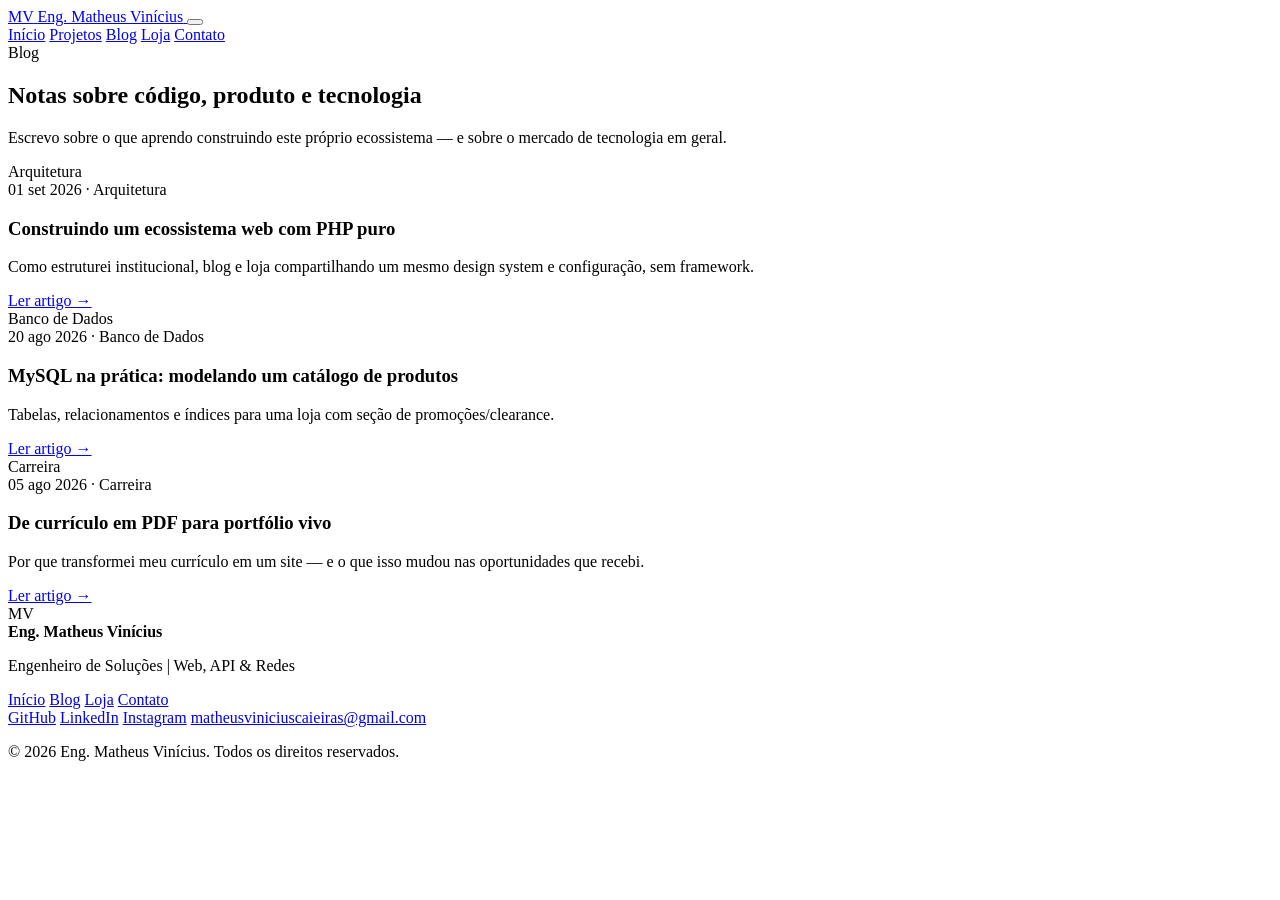
==== blog/index.html @ 6b0836c6 "Rebranding para Engenheiro, imagens reais dos projetos, ícones dos produtos e tecnologias, paleta ma" ====
<!DOCTYPE html>
<html lang="pt-BR">
<head>
<meta charset="UTF-8">
<meta name="viewport" content="width=device-width, initial-scale=1.0">
<title>Blog · Eng. Matheus Vinícius</title>
<meta name="description" content="Artigos sobre desenvolvimento web, PHP, tecnologia e projetos de Eng. Matheus Vinícius.">
<link rel="icon" href="data:,">
<link rel="preconnect" href="https://fonts.googleapis.com">
<link rel="preconnect" href="https://fonts.gstatic.com" crossorigin>
<link href="https://fonts.googleapis.com/css2?family=Space+Grotesk:wght@500;600;700&family=Inter:wght@400;500;600&family=JetBrains+Mono:wght@400;500;600&display=swap" rel="stylesheet">
<link rel="stylesheet" href="/Site_Matheus_engenharia/assets/css/style.css">
</head>
<body>
<header class="site-header">
  <div class="container header-inner">
    <a href="/Site_Matheus_engenharia/index.html" class="brand">
      <span class="brand-mark">MV</span>
      <span class="brand-name">Eng. Matheus Vinícius</span>
    </a>
    <button class="nav-toggle" id="navToggle" aria-label="Abrir menu" aria-expanded="false">
      <span></span><span></span><span></span>
    </button>
    <nav class="site-nav" id="siteNav">
      <a href="/Site_Matheus_engenharia/index.html#sobre" class="">Início</a>
      <a href="/Site_Matheus_engenharia/index.html#projetos">Projetos</a>
      <a href="/Site_Matheus_engenharia/blog/index.html" class="active">Blog</a>
      <a href="/Site_Matheus_engenharia/loja/index.html" class="">Loja</a>
      <a href="/Site_Matheus_engenharia/index.html#contato" class="nav-cta">Contato</a>
    </nav>
  </div>
</header>

<section class="page-hero">
  <div class="container">
    <span class="eyebrow">Blog</span>
    <h1>Notas sobre código, produto e tecnologia</h1>
    <p>Escrevo sobre o que aprendo construindo este próprio ecossistema — e sobre o mercado de tecnologia em geral.</p>
  </div>
</section>

<section class="section pt-md">
  <div class="container">
          <div class="grid grid-3">
                  <article class="card">
            <div class="card-thumb">Arquitetura</div>
            <div class="card-body">
              <div class="post-meta">
                <span>01 set 2026</span>
                <span>·</span>
                <span>Arquitetura</span>
              </div>
              <h3>Construindo um ecossistema web com PHP puro</h3>
              <p>Como estruturei institucional, blog e loja compartilhando um mesmo design system e configuração, sem framework.</p>
              <div class="card-links">
                <a href="#">Ler artigo →</a>
              </div>
            </div>
          </article>
                  <article class="card">
            <div class="card-thumb">Banco de Dados</div>
            <div class="card-body">
              <div class="post-meta">
                <span>20 ago 2026</span>
                <span>·</span>
                <span>Banco de Dados</span>
              </div>
              <h3>MySQL na prática: modelando um catálogo de produtos</h3>
              <p>Tabelas, relacionamentos e índices para uma loja com seção de promoções/clearance.</p>
              <div class="card-links">
                <a href="#">Ler artigo →</a>
              </div>
            </div>
          </article>
                  <article class="card">
            <div class="card-thumb">Carreira</div>
            <div class="card-body">
              <div class="post-meta">
                <span>05 ago 2026</span>
                <span>·</span>
                <span>Carreira</span>
              </div>
              <h3>De currículo em PDF para portfólio vivo</h3>
              <p>Por que transformei meu currículo em um site — e o que isso mudou nas oportunidades que recebi.</p>
              <div class="card-links">
                <a href="#">Ler artigo →</a>
              </div>
            </div>
          </article>
              </div>
      </div>
</section>

<footer class="site-footer">
  <div class="container footer-inner">
    <div class="footer-brand">
      <span class="brand-mark">MV</span>
      <div>
        <strong>Eng. Matheus Vinícius</strong>
        <p>Engenheiro de Soluções | Web, API &amp; Redes</p>
      </div>
    </div>
    <nav class="footer-links">
      <a href="/Site_Matheus_engenharia/index.html">Início</a>
      <a href="/Site_Matheus_engenharia/blog/index.html">Blog</a>
      <a href="/Site_Matheus_engenharia/loja/index.html">Loja</a>
      <a href="/Site_Matheus_engenharia/index.html#contato">Contato</a>
    </nav>
    <div class="footer-social">
      <a href="https://github.com/Mattttheus?tab=repositories" target="_blank" rel="noopener">GitHub</a>
      <a href="https://www.linkedin.com/in/matheus-vinicius-649287b1/" target="_blank" rel="noopener">LinkedIn</a>
      <a href="https://www.instagram.com/matheusnsk/" target="_blank" rel="noopener">Instagram</a>
      <a href="mailto:matheusviniciuscaieiras@gmail.com">matheusviniciuscaieiras@gmail.com</a>
    </div>
  </div>
    <div class="container footer-bottom">
    <p>&copy; 2026 Eng. Matheus Vinícius. Todos os direitos reservados.</p>
  </div>
</footer>
<script src="/Site_Matheus_engenharia/assets/js/main.js"></script>
</body>
</html>
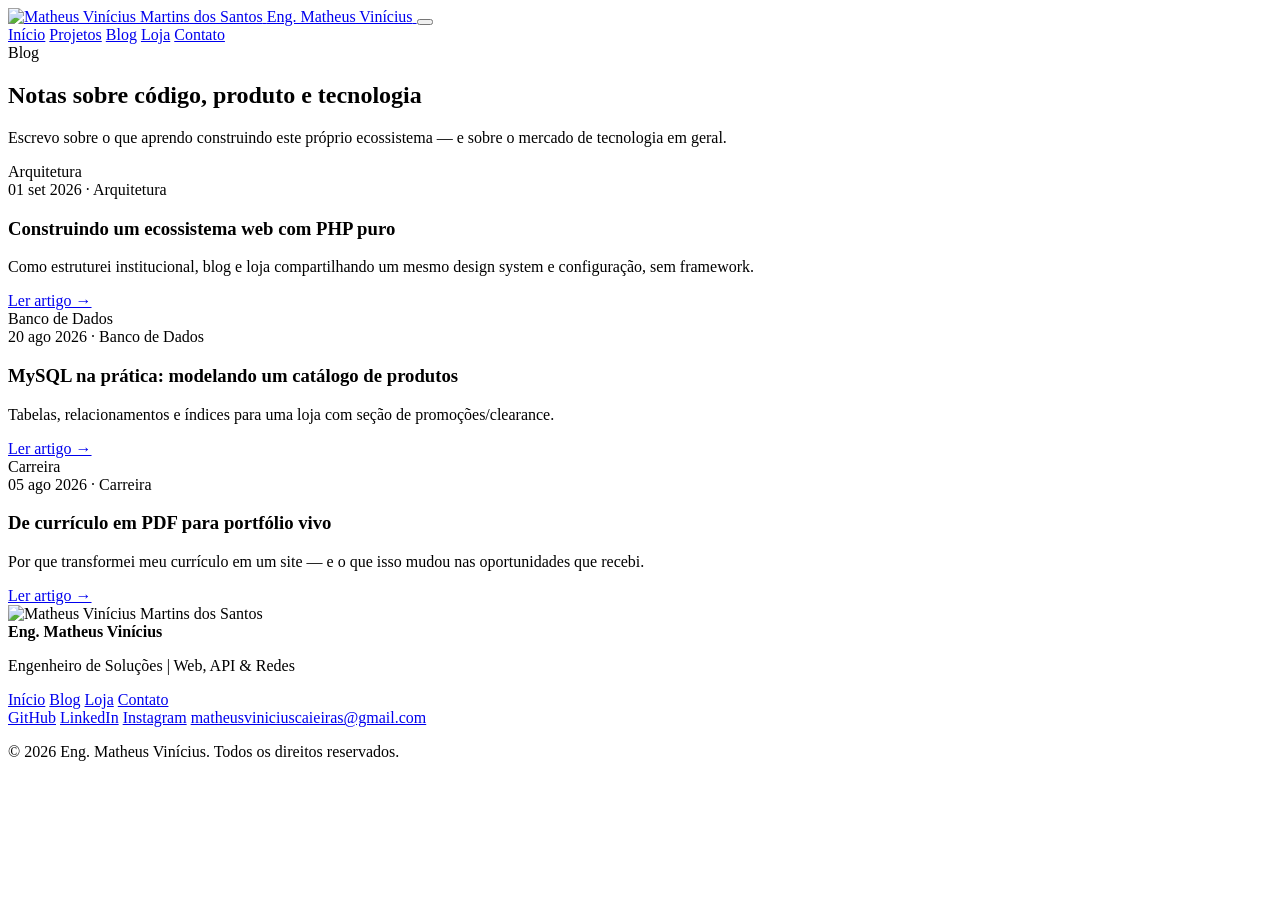
==== commit 2be60dca: "Adiciona foto de Matheus como logo (navbar/rodapé) e favicon do site Co-Authored-By: Claude Sonnet 5" ====
--- a/blog/index.html
+++ b/blog/index.html
@@ -5,7 +5,7 @@
 <meta name="viewport" content="width=device-width, initial-scale=1.0">
 <title>Blog · Eng. Matheus Vinícius</title>
 <meta name="description" content="Artigos sobre desenvolvimento web, PHP, tecnologia e projetos de Eng. Matheus Vinícius.">
-<link rel="icon" href="data:,">
+<link rel="icon" type="image/png" href="/Site_Matheus_engenharia/assets/img/favicon.png">
 <link rel="preconnect" href="https://fonts.googleapis.com">
 <link rel="preconnect" href="https://fonts.gstatic.com" crossorigin>
 <link href="https://fonts.googleapis.com/css2?family=Space+Grotesk:wght@500;600;700&family=Inter:wght@400;500;600&family=JetBrains+Mono:wght@400;500;600&display=swap" rel="stylesheet">
@@ -15,7 +15,7 @@
 <header class="site-header">
   <div class="container header-inner">
     <a href="/Site_Matheus_engenharia/index.html" class="brand">
-      <span class="brand-mark">MV</span>
+      <img class="brand-mark" src="/Site_Matheus_engenharia/assets/img/matheus-logo.png" alt="Matheus Vinícius Martins dos Santos">
       <span class="brand-name">Eng. Matheus Vinícius</span>
     </a>
     <button class="nav-toggle" id="navToggle" aria-label="Abrir menu" aria-expanded="false">
@@ -94,7 +94,7 @@
 <footer class="site-footer">
   <div class="container footer-inner">
     <div class="footer-brand">
-      <span class="brand-mark">MV</span>
+      <img class="brand-mark" src="/Site_Matheus_engenharia/assets/img/matheus-logo.png" alt="Matheus Vinícius Martins dos Santos">
       <div>
         <strong>Eng. Matheus Vinícius</strong>
         <p>Engenheiro de Soluções | Web, API &amp; Redes</p>
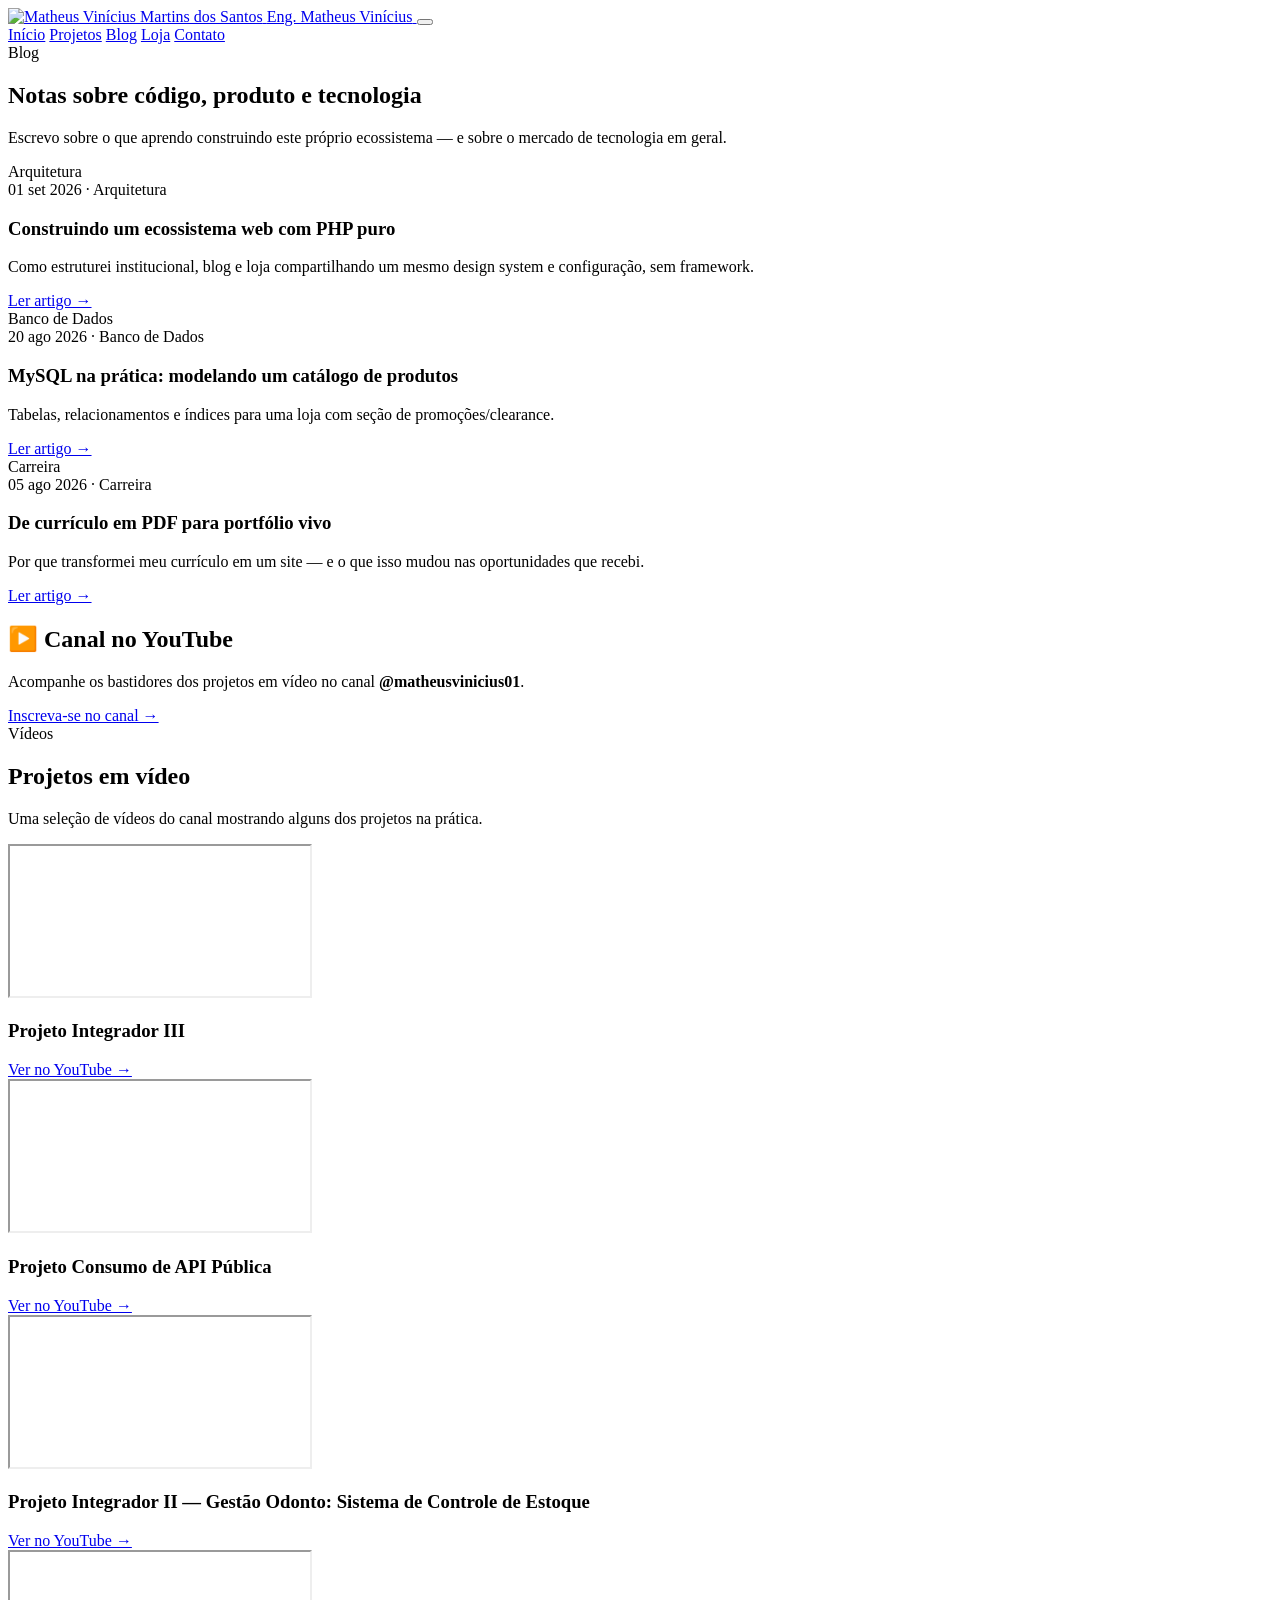
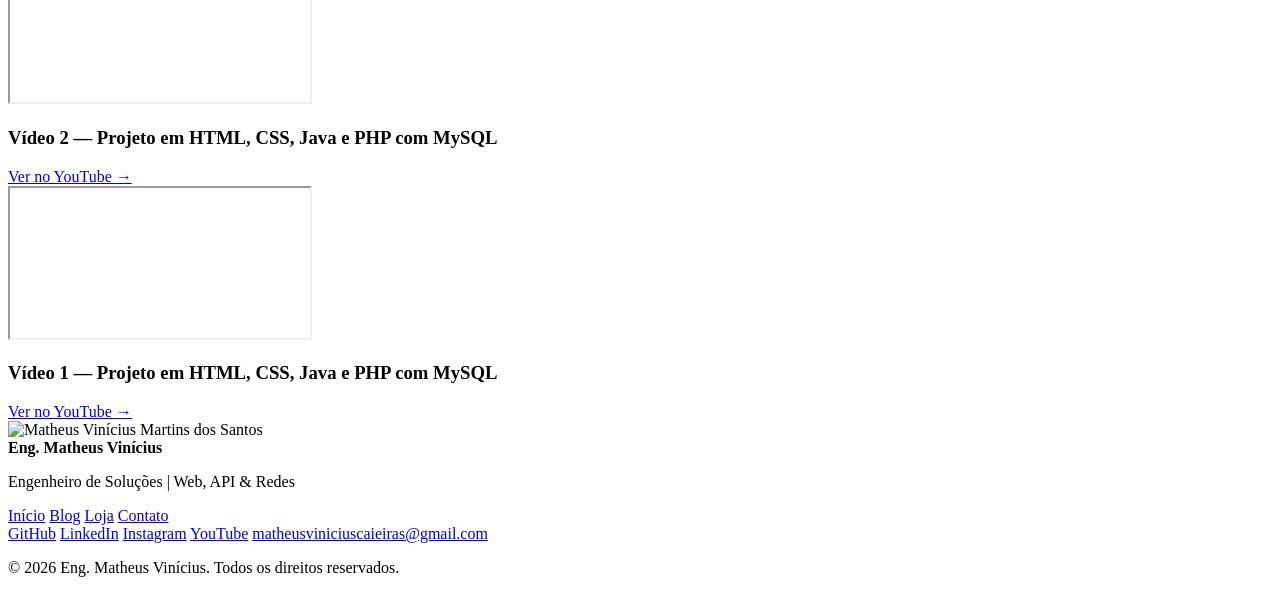
==== commit 3ee7f0b8: "Adiciona seção de vídeos do canal do YouTube ao blog e link do canal no rodapé/contato - Nova seção " ====
--- a/blog/index.html
+++ b/blog/index.html
@@ -91,6 +91,83 @@
       </div>
 </section>
 
+<section class="container pt-sm">
+  <div class="youtube-banner">
+    <div>
+      <h2>▶️ Canal no YouTube</h2>
+      <p>Acompanhe os bastidores dos projetos em vídeo no canal <strong>@matheusvinicius01</strong>.</p>
+    </div>
+    <a class="btn btn-primary" href="https://www.youtube.com/@matheusvinicius01" target="_blank" rel="noopener">Inscreva-se no canal →</a>
+  </div>
+</section>
+
+<section class="section">
+  <div class="container">
+    <div class="section-head">
+      <span class="eyebrow">Vídeos</span>
+      <h2>Projetos em vídeo</h2>
+      <p>Uma seleção de vídeos do canal mostrando alguns dos projetos na prática.</p>
+    </div>
+    <div class="grid grid-3">
+      <article class="card video-card">
+        <div class="card-thumb">
+          <iframe src="https://www.youtube-nocookie.com/embed/SsE6sjPFjrw?autoplay=1&mute=1&loop=1&playlist=SsE6sjPFjrw&controls=1&modestbranding=1&rel=0" title="Projeto Integrador III" loading="lazy" allow="accelerometer; autoplay; clipboard-write; encrypted-media; gyroscope; picture-in-picture; web-share" allowfullscreen></iframe>
+        </div>
+        <div class="card-body">
+          <h3>Projeto Integrador III</h3>
+          <div class="card-links">
+            <a href="https://youtu.be/SsE6sjPFjrw" target="_blank" rel="noopener">Ver no YouTube →</a>
+          </div>
+        </div>
+      </article>
+      <article class="card video-card">
+        <div class="card-thumb">
+          <iframe src="https://www.youtube-nocookie.com/embed/fWu1W84XXO0?autoplay=1&mute=1&loop=1&playlist=fWu1W84XXO0&controls=1&modestbranding=1&rel=0" title="Projeto Consumo de API Pública" loading="lazy" allow="accelerometer; autoplay; clipboard-write; encrypted-media; gyroscope; picture-in-picture; web-share" allowfullscreen></iframe>
+        </div>
+        <div class="card-body">
+          <h3>Projeto Consumo de API Pública</h3>
+          <div class="card-links">
+            <a href="https://youtu.be/fWu1W84XXO0" target="_blank" rel="noopener">Ver no YouTube →</a>
+          </div>
+        </div>
+      </article>
+      <article class="card video-card">
+        <div class="card-thumb">
+          <iframe src="https://www.youtube-nocookie.com/embed/31oIwEm-TXE?autoplay=1&mute=1&loop=1&playlist=31oIwEm-TXE&controls=1&modestbranding=1&rel=0" title="Projeto Integrador II — Gestão Odonto: Sistema de Controle de Estoque" loading="lazy" allow="accelerometer; autoplay; clipboard-write; encrypted-media; gyroscope; picture-in-picture; web-share" allowfullscreen></iframe>
+        </div>
+        <div class="card-body">
+          <h3>Projeto Integrador II — Gestão Odonto: Sistema de Controle de Estoque</h3>
+          <div class="card-links">
+            <a href="https://youtu.be/31oIwEm-TXE" target="_blank" rel="noopener">Ver no YouTube →</a>
+          </div>
+        </div>
+      </article>
+      <article class="card video-card">
+        <div class="card-thumb">
+          <iframe src="https://www.youtube-nocookie.com/embed/BHvogb6xU58?autoplay=1&mute=1&loop=1&playlist=BHvogb6xU58&controls=1&modestbranding=1&rel=0" title="Vídeo 2 — Projeto em HTML, CSS, Java e PHP com MySQL" loading="lazy" allow="accelerometer; autoplay; clipboard-write; encrypted-media; gyroscope; picture-in-picture; web-share" allowfullscreen></iframe>
+        </div>
+        <div class="card-body">
+          <h3>Vídeo 2 — Projeto em HTML, CSS, Java e PHP com MySQL</h3>
+          <div class="card-links">
+            <a href="https://youtu.be/BHvogb6xU58" target="_blank" rel="noopener">Ver no YouTube →</a>
+          </div>
+        </div>
+      </article>
+      <article class="card video-card">
+        <div class="card-thumb">
+          <iframe src="https://www.youtube-nocookie.com/embed/raIKOC3_AzY?autoplay=1&mute=1&loop=1&playlist=raIKOC3_AzY&controls=1&modestbranding=1&rel=0" title="Vídeo 1 — Projeto em HTML, CSS, Java e PHP com MySQL" loading="lazy" allow="accelerometer; autoplay; clipboard-write; encrypted-media; gyroscope; picture-in-picture; web-share" allowfullscreen></iframe>
+        </div>
+        <div class="card-body">
+          <h3>Vídeo 1 — Projeto em HTML, CSS, Java e PHP com MySQL</h3>
+          <div class="card-links">
+            <a href="https://youtu.be/raIKOC3_AzY" target="_blank" rel="noopener">Ver no YouTube →</a>
+          </div>
+        </div>
+      </article>
+    </div>
+  </div>
+</section>
+
 <footer class="site-footer">
   <div class="container footer-inner">
     <div class="footer-brand">
@@ -110,6 +187,7 @@
       <a href="https://github.com/Mattttheus?tab=repositories" target="_blank" rel="noopener">GitHub</a>
       <a href="https://www.linkedin.com/in/matheus-vinicius-649287b1/" target="_blank" rel="noopener">LinkedIn</a>
       <a href="https://www.instagram.com/matheusnsk/" target="_blank" rel="noopener">Instagram</a>
+      <a href="https://www.youtube.com/@matheusvinicius01" target="_blank" rel="noopener">YouTube</a>
       <a href="mailto:matheusviniciuscaieiras@gmail.com">matheusviniciuscaieiras@gmail.com</a>
     </div>
   </div>
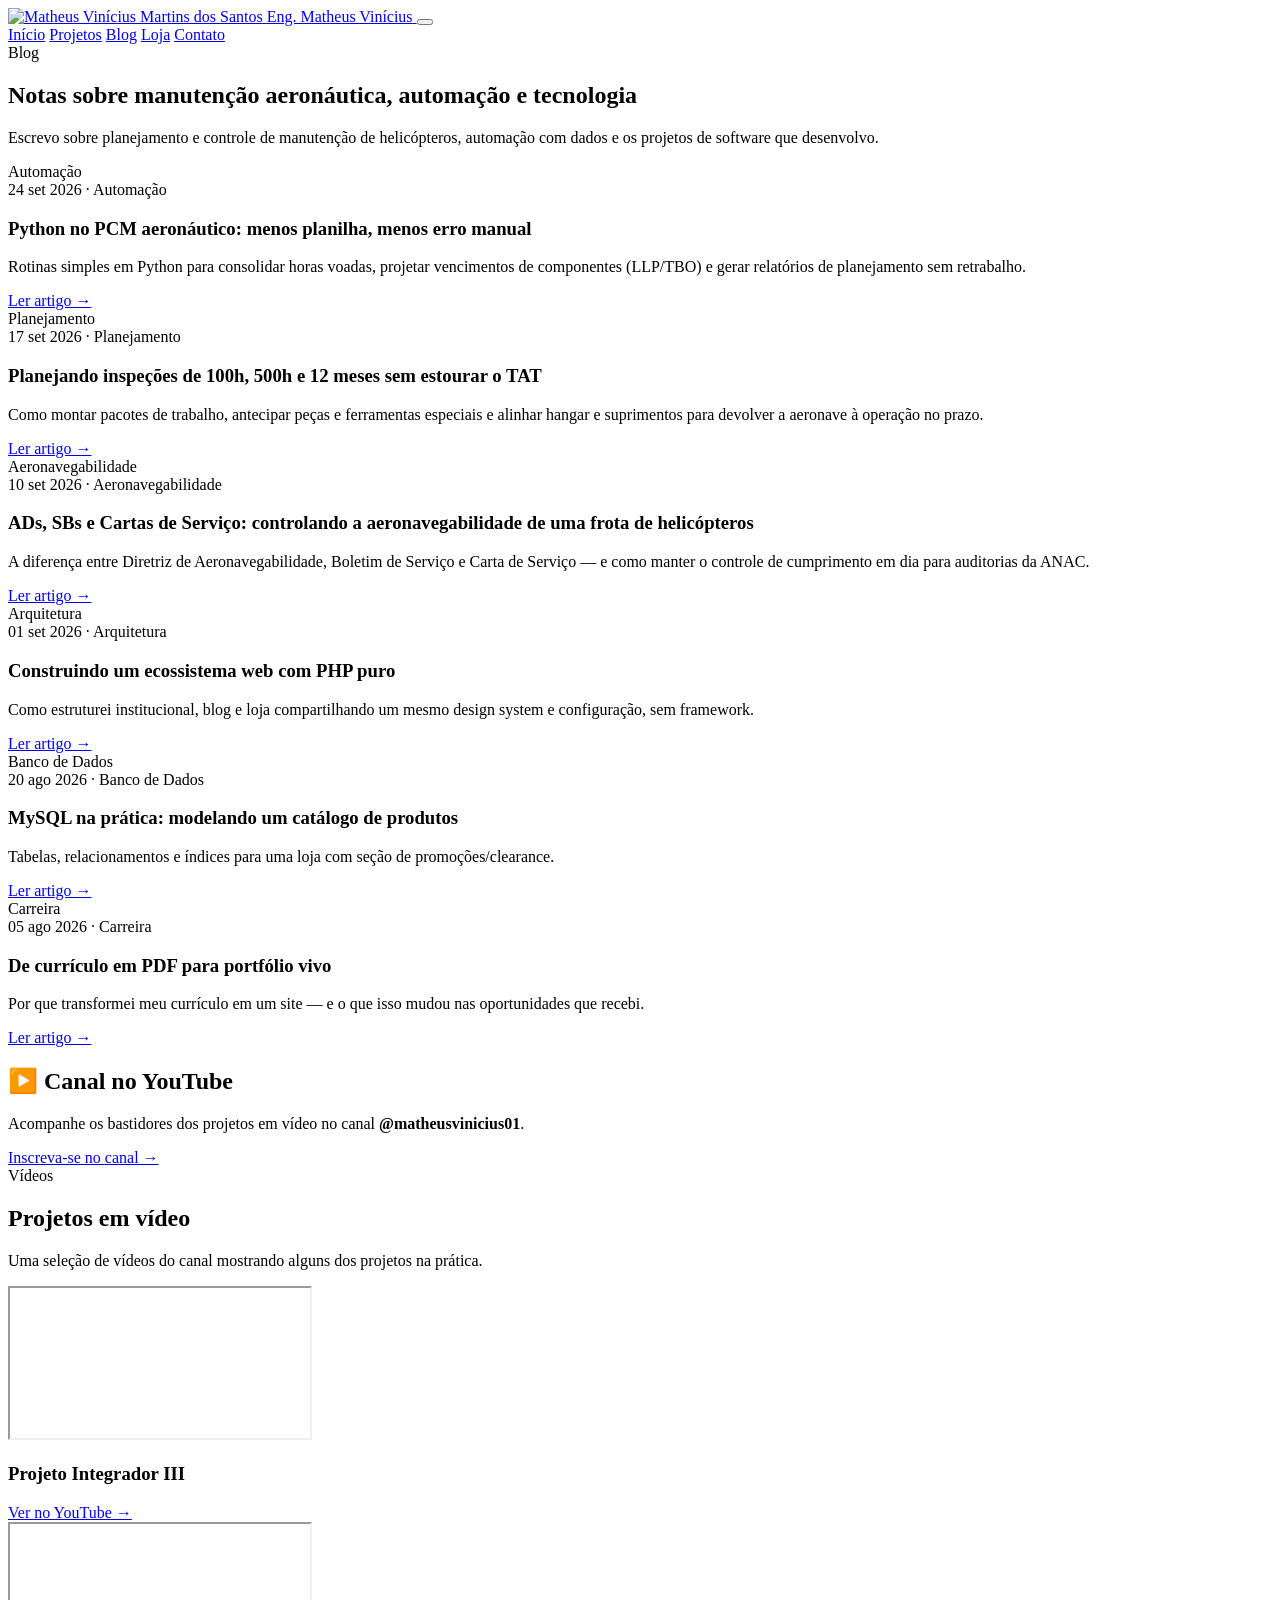
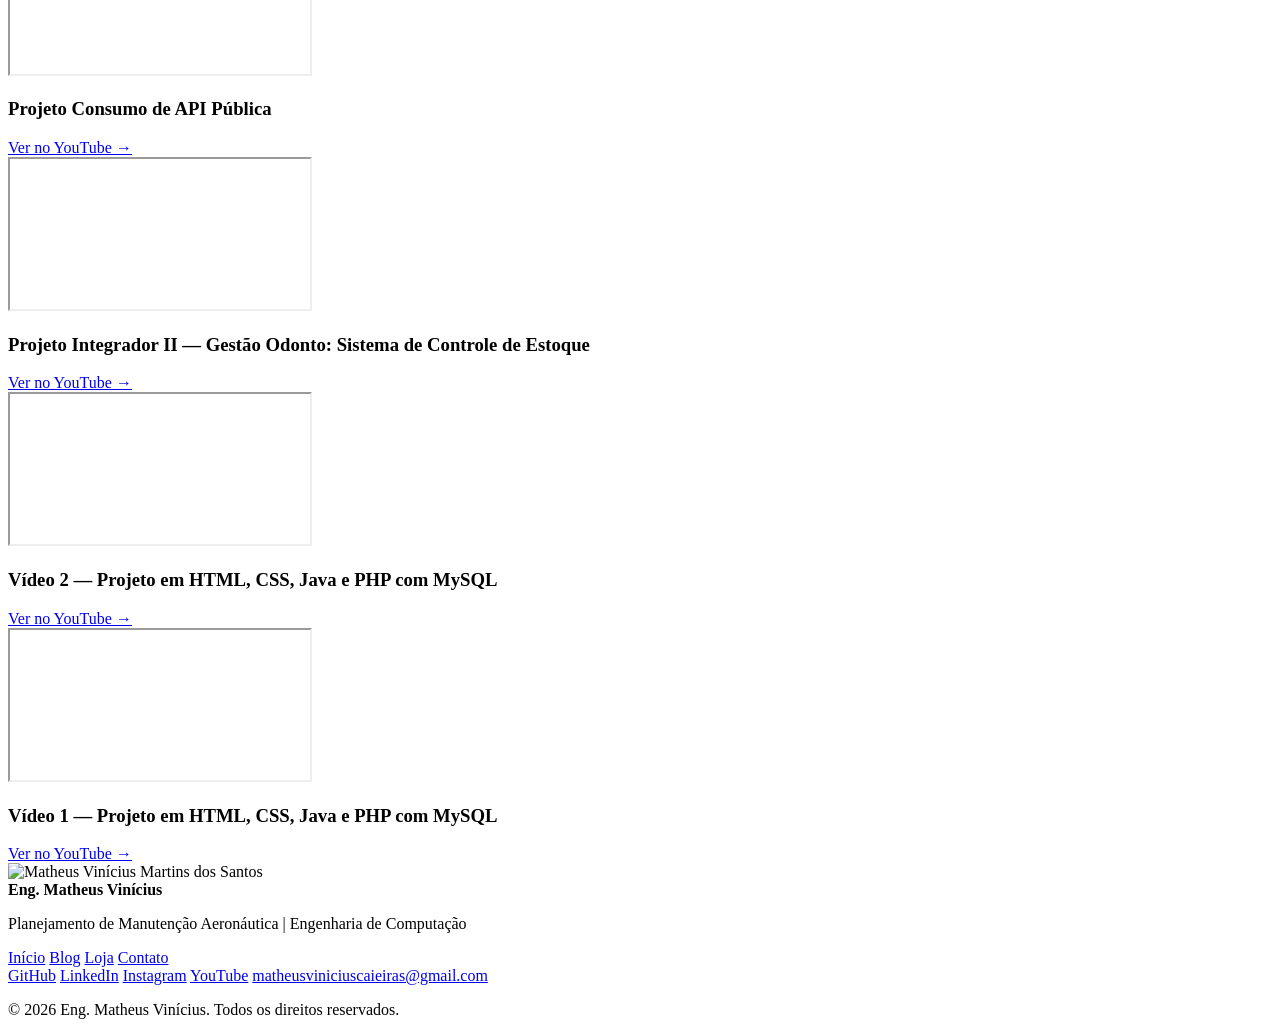
==== commit b1b23c7a: "Reposiciona o site para a carreira em planejamento de manutenção aeronáutica - Hero, sobre, skills, " ====
--- a/blog/index.html
+++ b/blog/index.html
@@ -4,7 +4,7 @@
 <meta charset="UTF-8">
 <meta name="viewport" content="width=device-width, initial-scale=1.0">
 <title>Blog · Eng. Matheus Vinícius</title>
-<meta name="description" content="Artigos sobre desenvolvimento web, PHP, tecnologia e projetos de Eng. Matheus Vinícius.">
+<meta name="description" content="Artigos sobre planejamento de manutenção aeronáutica, aeronavegabilidade, automação com Python e desenvolvimento de software, por Eng. Matheus Vinícius.">
 <link rel="icon" type="image/png" href="/Site_Matheus_engenharia/assets/img/favicon.png">
 <link rel="preconnect" href="https://fonts.googleapis.com">
 <link rel="preconnect" href="https://fonts.gstatic.com" crossorigin>
@@ -34,14 +34,59 @@
 <section class="page-hero">
   <div class="container">
     <span class="eyebrow">Blog</span>
-    <h1>Notas sobre código, produto e tecnologia</h1>
-    <p>Escrevo sobre o que aprendo construindo este próprio ecossistema — e sobre o mercado de tecnologia em geral.</p>
+    <h1>Notas sobre manutenção aeronáutica, automação e tecnologia</h1>
+    <p>Escrevo sobre planejamento e controle de manutenção de helicópteros, automação com dados e os projetos de software que desenvolvo.</p>
   </div>
 </section>
 
 <section class="section pt-md">
   <div class="container">
           <div class="grid grid-3">
+                  <article class="card">
+            <div class="card-thumb">Automação</div>
+            <div class="card-body">
+              <div class="post-meta">
+                <span>24 set 2026</span>
+                <span>·</span>
+                <span>Automação</span>
+              </div>
+              <h3>Python no PCM aeronáutico: menos planilha, menos erro manual</h3>
+              <p>Rotinas simples em Python para consolidar horas voadas, projetar vencimentos de componentes (LLP/TBO) e gerar relatórios de planejamento sem retrabalho.</p>
+              <div class="card-links">
+                <a href="#">Ler artigo →</a>
+              </div>
+            </div>
+          </article>
+                  <article class="card">
+            <div class="card-thumb">Planejamento</div>
+            <div class="card-body">
+              <div class="post-meta">
+                <span>17 set 2026</span>
+                <span>·</span>
+                <span>Planejamento</span>
+              </div>
+              <h3>Planejando inspeções de 100h, 500h e 12 meses sem estourar o TAT</h3>
+              <p>Como montar pacotes de trabalho, antecipar peças e ferramentas especiais e alinhar hangar e suprimentos para devolver a aeronave à operação no prazo.</p>
+              <div class="card-links">
+                <a href="#">Ler artigo →</a>
+              </div>
+            </div>
+          </article>
+                  <article class="card">
+            <div class="card-thumb">Aeronavegabilidade</div>
+            <div class="card-body">
+              <div class="post-meta">
+                <span>10 set 2026</span>
+                <span>·</span>
+                <span>Aeronavegabilidade</span>
+              </div>
+              <h3>ADs, SBs e Cartas de Serviço: controlando a aeronavegabilidade de uma frota de helicópteros</h3>
+              <p>A diferença entre Diretriz de Aeronavegabilidade, Boletim de Serviço e Carta de Serviço — e como manter o controle de cumprimento em dia para auditorias da ANAC.</p>
+              <div class="card-links">
+                <a href="#">Ler artigo →</a>
+              </div>
+            </div>
+          </article>
                   <article class="card">
             <div class="card-thumb">Arquitetura</div>
             <div class="card-body">
@@ -109,62 +154,92 @@
       <p>Uma seleção de vídeos do canal mostrando alguns dos projetos na prática.</p>
     </div>
     <div class="grid grid-3">
-      <article class="card video-card">
-        <div class="card-thumb">
-          <iframe src="https://www.youtube-nocookie.com/embed/SsE6sjPFjrw?autoplay=1&mute=1&loop=1&playlist=SsE6sjPFjrw&controls=1&modestbranding=1&rel=0" title="Projeto Integrador III" loading="lazy" allow="accelerometer; autoplay; clipboard-write; encrypted-media; gyroscope; picture-in-picture; web-share" allowfullscreen></iframe>
-        </div>
-        <div class="card-body">
-          <h3>Projeto Integrador III</h3>
-          <div class="card-links">
-            <a href="https://youtu.be/SsE6sjPFjrw" target="_blank" rel="noopener">Ver no YouTube →</a>
-          </div>
-        </div>
-      </article>
-      <article class="card video-card">
-        <div class="card-thumb">
-          <iframe src="https://www.youtube-nocookie.com/embed/fWu1W84XXO0?autoplay=1&mute=1&loop=1&playlist=fWu1W84XXO0&controls=1&modestbranding=1&rel=0" title="Projeto Consumo de API Pública" loading="lazy" allow="accelerometer; autoplay; clipboard-write; encrypted-media; gyroscope; picture-in-picture; web-share" allowfullscreen></iframe>
-        </div>
-        <div class="card-body">
-          <h3>Projeto Consumo de API Pública</h3>
-          <div class="card-links">
-            <a href="https://youtu.be/fWu1W84XXO0" target="_blank" rel="noopener">Ver no YouTube →</a>
-          </div>
-        </div>
-      </article>
-      <article class="card video-card">
-        <div class="card-thumb">
-          <iframe src="https://www.youtube-nocookie.com/embed/31oIwEm-TXE?autoplay=1&mute=1&loop=1&playlist=31oIwEm-TXE&controls=1&modestbranding=1&rel=0" title="Projeto Integrador II — Gestão Odonto: Sistema de Controle de Estoque" loading="lazy" allow="accelerometer; autoplay; clipboard-write; encrypted-media; gyroscope; picture-in-picture; web-share" allowfullscreen></iframe>
-        </div>
-        <div class="card-body">
-          <h3>Projeto Integrador II — Gestão Odonto: Sistema de Controle de Estoque</h3>
-          <div class="card-links">
-            <a href="https://youtu.be/31oIwEm-TXE" target="_blank" rel="noopener">Ver no YouTube →</a>
-          </div>
-        </div>
-      </article>
-      <article class="card video-card">
-        <div class="card-thumb">
-          <iframe src="https://www.youtube-nocookie.com/embed/BHvogb6xU58?autoplay=1&mute=1&loop=1&playlist=BHvogb6xU58&controls=1&modestbranding=1&rel=0" title="Vídeo 2 — Projeto em HTML, CSS, Java e PHP com MySQL" loading="lazy" allow="accelerometer; autoplay; clipboard-write; encrypted-media; gyroscope; picture-in-picture; web-share" allowfullscreen></iframe>
-        </div>
-        <div class="card-body">
-          <h3>Vídeo 2 — Projeto em HTML, CSS, Java e PHP com MySQL</h3>
-          <div class="card-links">
-            <a href="https://youtu.be/BHvogb6xU58" target="_blank" rel="noopener">Ver no YouTube →</a>
-          </div>
-        </div>
-      </article>
-      <article class="card video-card">
-        <div class="card-thumb">
-          <iframe src="https://www.youtube-nocookie.com/embed/raIKOC3_AzY?autoplay=1&mute=1&loop=1&playlist=raIKOC3_AzY&controls=1&modestbranding=1&rel=0" title="Vídeo 1 — Projeto em HTML, CSS, Java e PHP com MySQL" loading="lazy" allow="accelerometer; autoplay; clipboard-write; encrypted-media; gyroscope; picture-in-picture; web-share" allowfullscreen></iframe>
-        </div>
-        <div class="card-body">
-          <h3>Vídeo 1 — Projeto em HTML, CSS, Java e PHP com MySQL</h3>
-          <div class="card-links">
-            <a href="https://youtu.be/raIKOC3_AzY" target="_blank" rel="noopener">Ver no YouTube →</a>
-          </div>
-        </div>
-      </article>
-    </div>
+              <article class="card video-card">
+          <div class="card-thumb">
+            <iframe
+              src="https://www.youtube-nocookie.com/embed/SsE6sjPFjrw?autoplay=1&mute=1&loop=1&playlist=SsE6sjPFjrw&controls=1&modestbranding=1&rel=0"
+              title="Projeto Integrador III"
+              loading="lazy"
+              allow="accelerometer; autoplay; clipboard-write; encrypted-media; gyroscope; picture-in-picture; web-share"
+              allowfullscreen
+            ></iframe>
+          </div>
+          <div class="card-body">
+            <h3>Projeto Integrador III</h3>
+            <div class="card-links">
+              <a href="https://youtu.be/SsE6sjPFjrw" target="_blank" rel="noopener">Ver no YouTube →</a>
+            </div>
+          </div>
+        </article>
+              <article class="card video-card">
+          <div class="card-thumb">
+            <iframe
+              src="https://www.youtube-nocookie.com/embed/fWu1W84XXO0?autoplay=1&mute=1&loop=1&playlist=fWu1W84XXO0&controls=1&modestbranding=1&rel=0"
+              title="Projeto Consumo de API Pública"
+              loading="lazy"
+              allow="accelerometer; autoplay; clipboard-write; encrypted-media; gyroscope; picture-in-picture; web-share"
+              allowfullscreen
+            ></iframe>
+          </div>
+          <div class="card-body">
+            <h3>Projeto Consumo de API Pública</h3>
+            <div class="card-links">
+              <a href="https://youtu.be/fWu1W84XXO0" target="_blank" rel="noopener">Ver no YouTube →</a>
+            </div>
+          </div>
+        </article>
+              <article class="card video-card">
+          <div class="card-thumb">
+            <iframe
+              src="https://www.youtube-nocookie.com/embed/31oIwEm-TXE?autoplay=1&mute=1&loop=1&playlist=31oIwEm-TXE&controls=1&modestbranding=1&rel=0"
+              title="Projeto Integrador II — Gestão Odonto: Sistema de Controle de Estoque"
+              loading="lazy"
+              allow="accelerometer; autoplay; clipboard-write; encrypted-media; gyroscope; picture-in-picture; web-share"
+              allowfullscreen
+            ></iframe>
+          </div>
+          <div class="card-body">
+            <h3>Projeto Integrador II — Gestão Odonto: Sistema de Controle de Estoque</h3>
+            <div class="card-links">
+              <a href="https://youtu.be/31oIwEm-TXE" target="_blank" rel="noopener">Ver no YouTube →</a>
+            </div>
+          </div>
+        </article>
+              <article class="card video-card">
+          <div class="card-thumb">
+            <iframe
+              src="https://www.youtube-nocookie.com/embed/BHvogb6xU58?autoplay=1&mute=1&loop=1&playlist=BHvogb6xU58&controls=1&modestbranding=1&rel=0"
+              title="Vídeo 2 — Projeto em HTML, CSS, Java e PHP com MySQL"
+              loading="lazy"
+              allow="accelerometer; autoplay; clipboard-write; encrypted-media; gyroscope; picture-in-picture; web-share"
+              allowfullscreen
+            ></iframe>
+          </div>
+          <div class="card-body">
+            <h3>Vídeo 2 — Projeto em HTML, CSS, Java e PHP com MySQL</h3>
+            <div class="card-links">
+              <a href="https://youtu.be/BHvogb6xU58" target="_blank" rel="noopener">Ver no YouTube →</a>
+            </div>
+          </div>
+        </article>
+              <article class="card video-card">
+          <div class="card-thumb">
+            <iframe
+              src="https://www.youtube-nocookie.com/embed/raIKOC3_AzY?autoplay=1&mute=1&loop=1&playlist=raIKOC3_AzY&controls=1&modestbranding=1&rel=0"
+              title="Vídeo 1 — Projeto em HTML, CSS, Java e PHP com MySQL"
+              loading="lazy"
+              allow="accelerometer; autoplay; clipboard-write; encrypted-media; gyroscope; picture-in-picture; web-share"
+              allowfullscreen
+            ></iframe>
+          </div>
+          <div class="card-body">
+            <h3>Vídeo 1 — Projeto em HTML, CSS, Java e PHP com MySQL</h3>
+            <div class="card-links">
+              <a href="https://youtu.be/raIKOC3_AzY" target="_blank" rel="noopener">Ver no YouTube →</a>
+            </div>
+          </div>
+        </article>
+          </div>
   </div>
 </section>
 
@@ -174,7 +249,7 @@
       <img class="brand-mark" src="/Site_Matheus_engenharia/assets/img/matheus-logo.png" alt="Matheus Vinícius Martins dos Santos">
       <div>
         <strong>Eng. Matheus Vinícius</strong>
-        <p>Engenheiro de Soluções | Web, API &amp; Redes</p>
+        <p>Planejamento de Manutenção Aeronáutica | Engenharia de Computação</p>
       </div>
     </div>
     <nav class="footer-links">
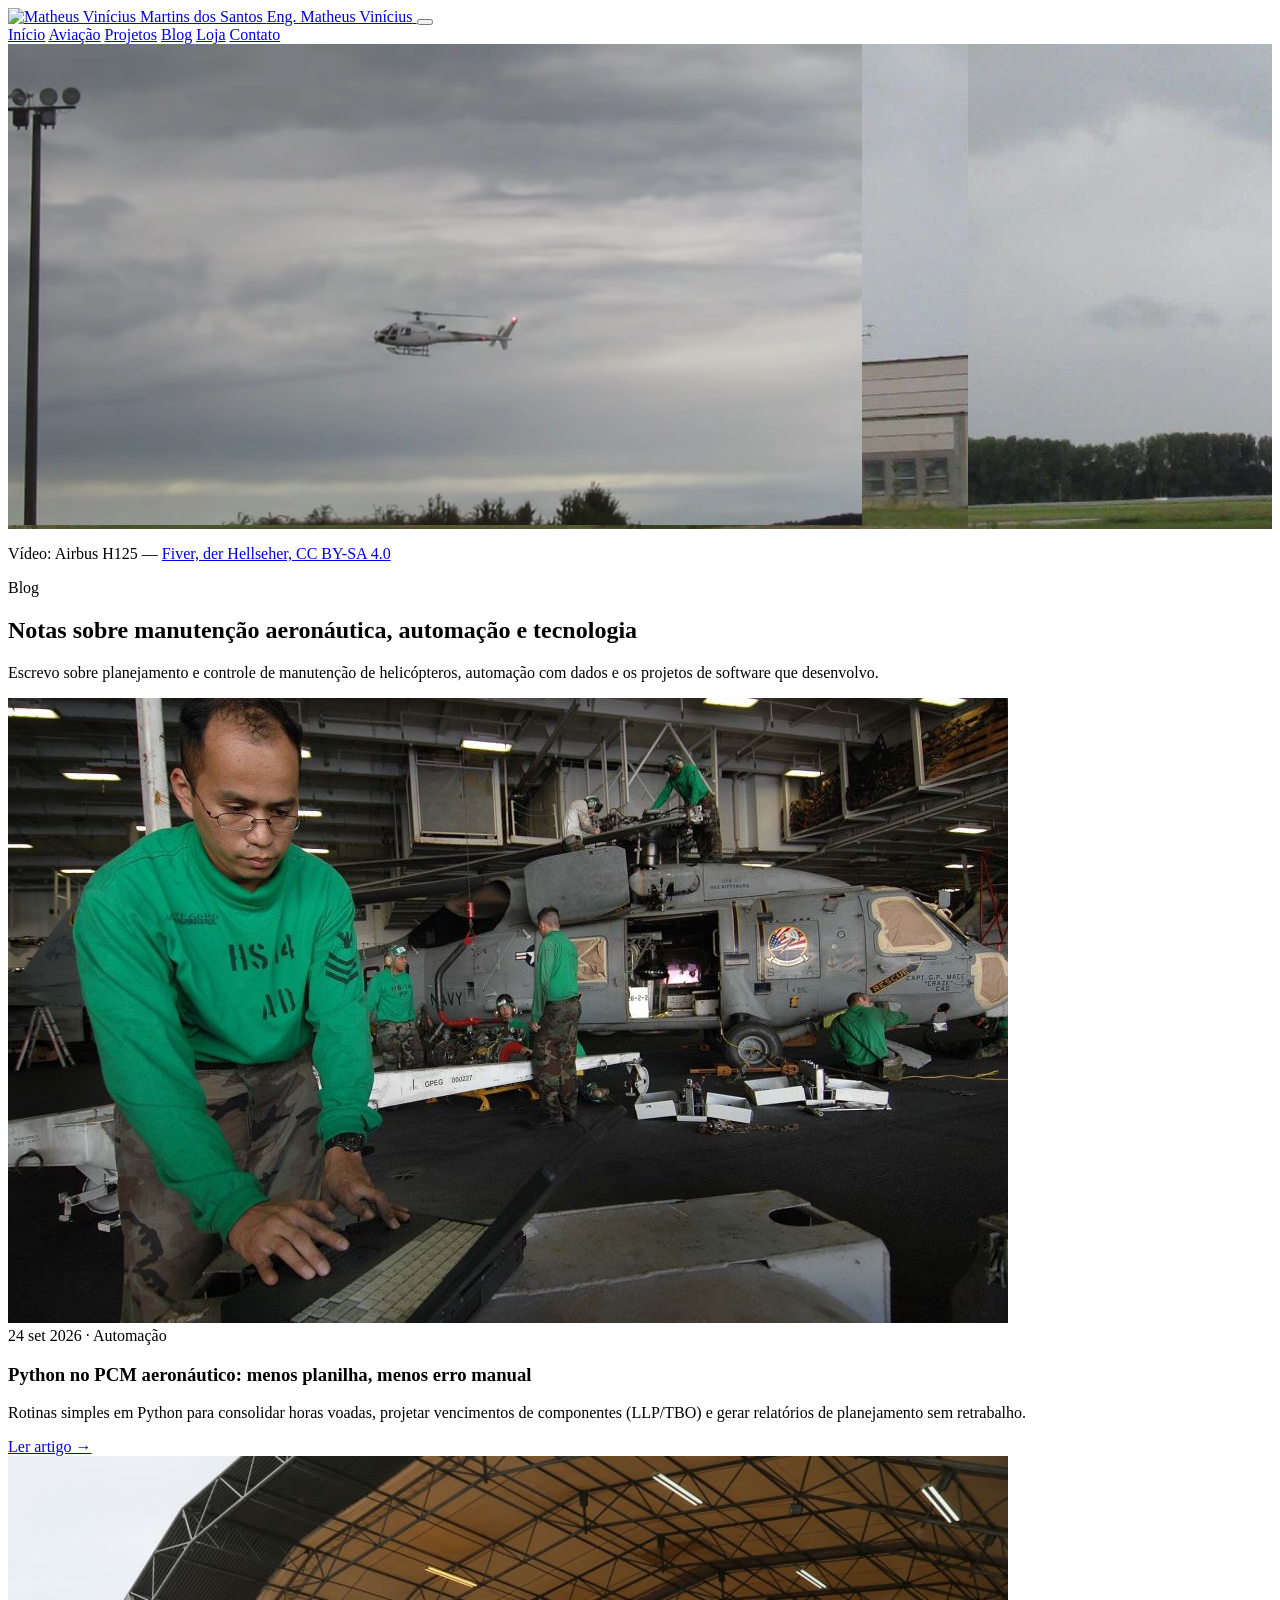
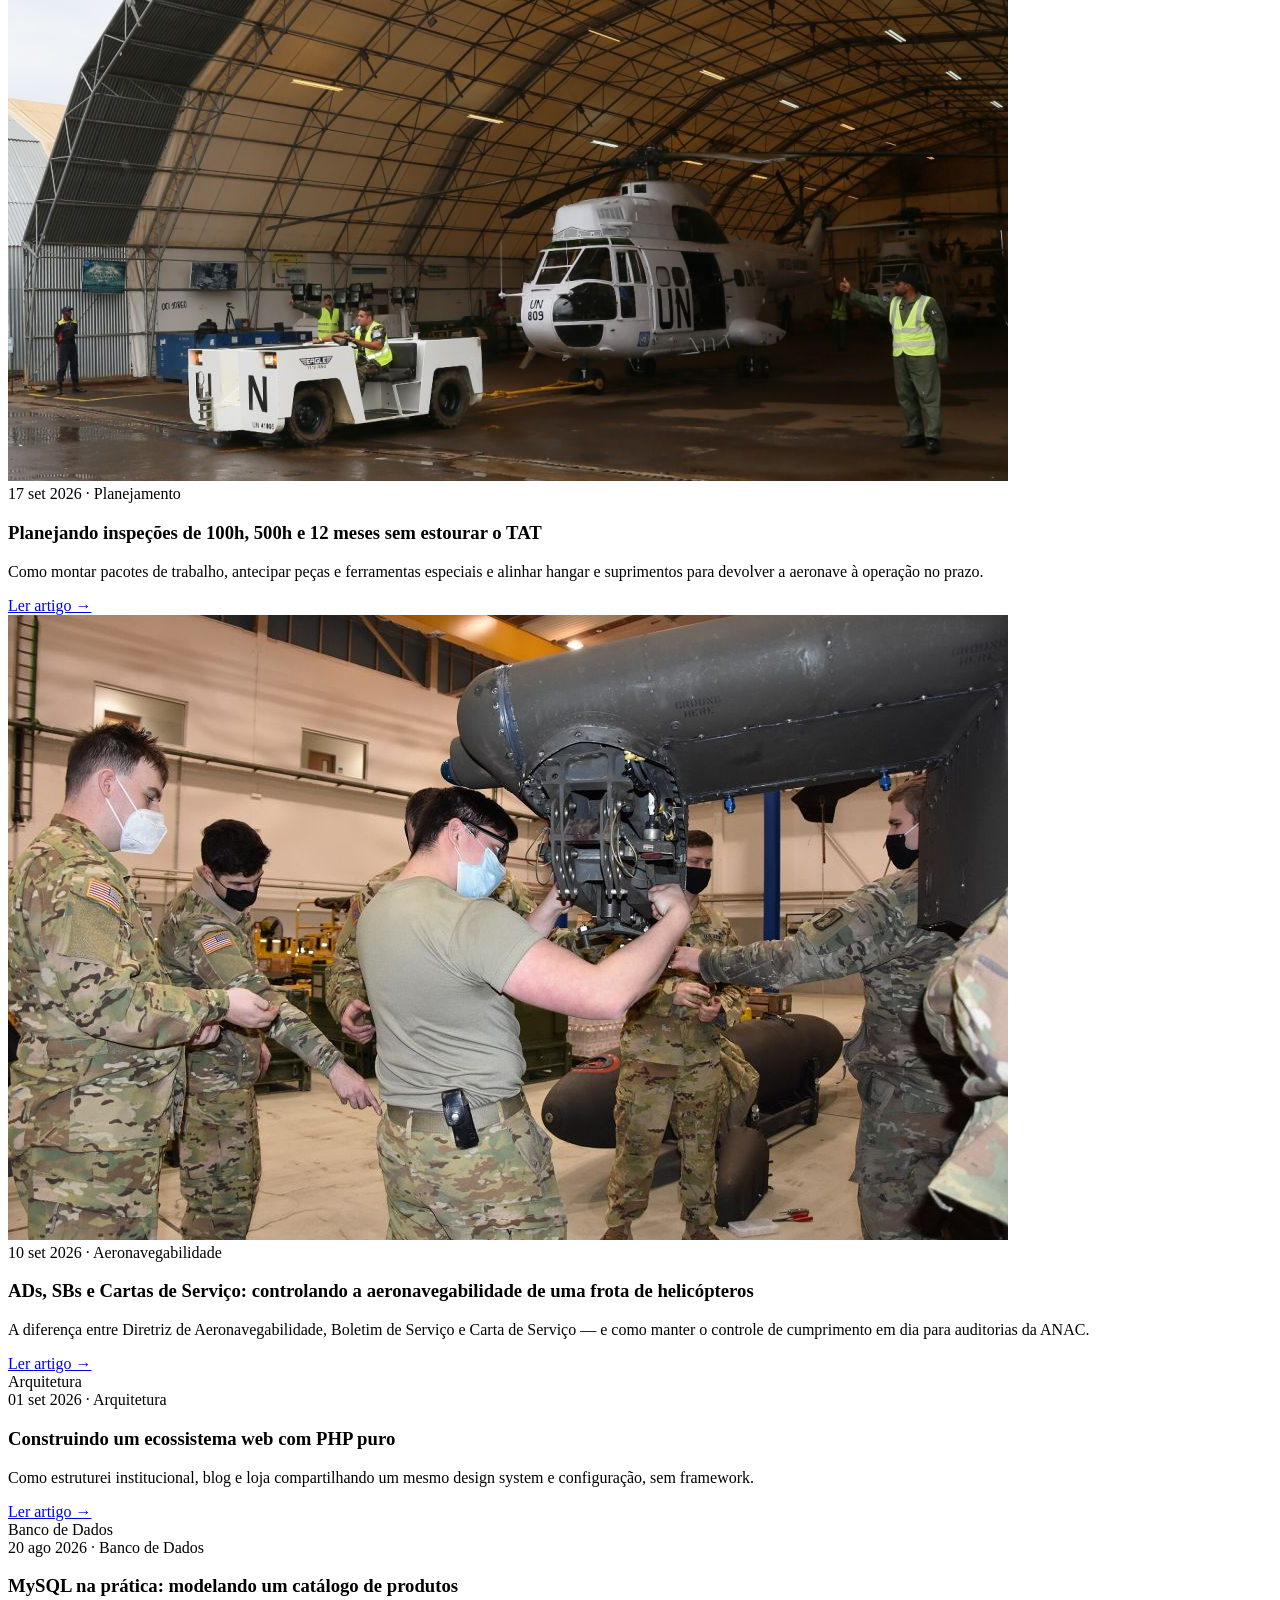
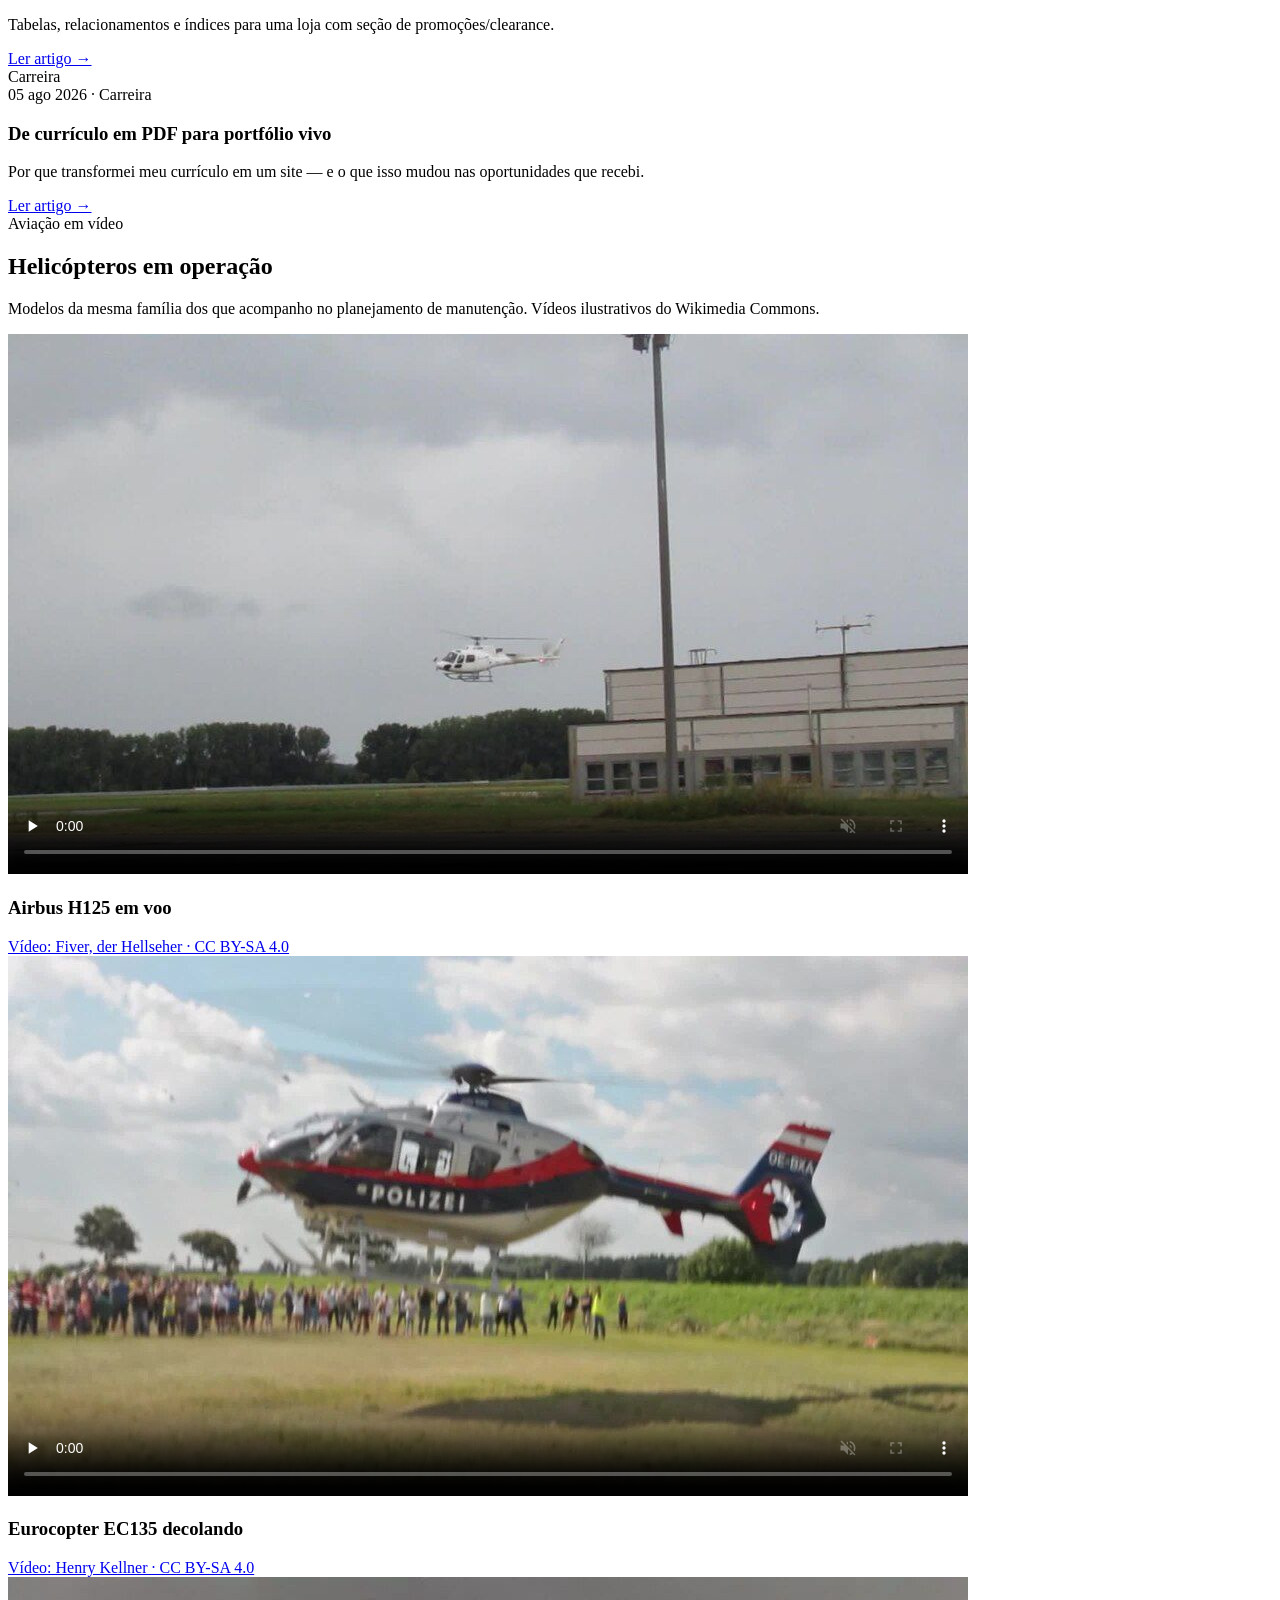
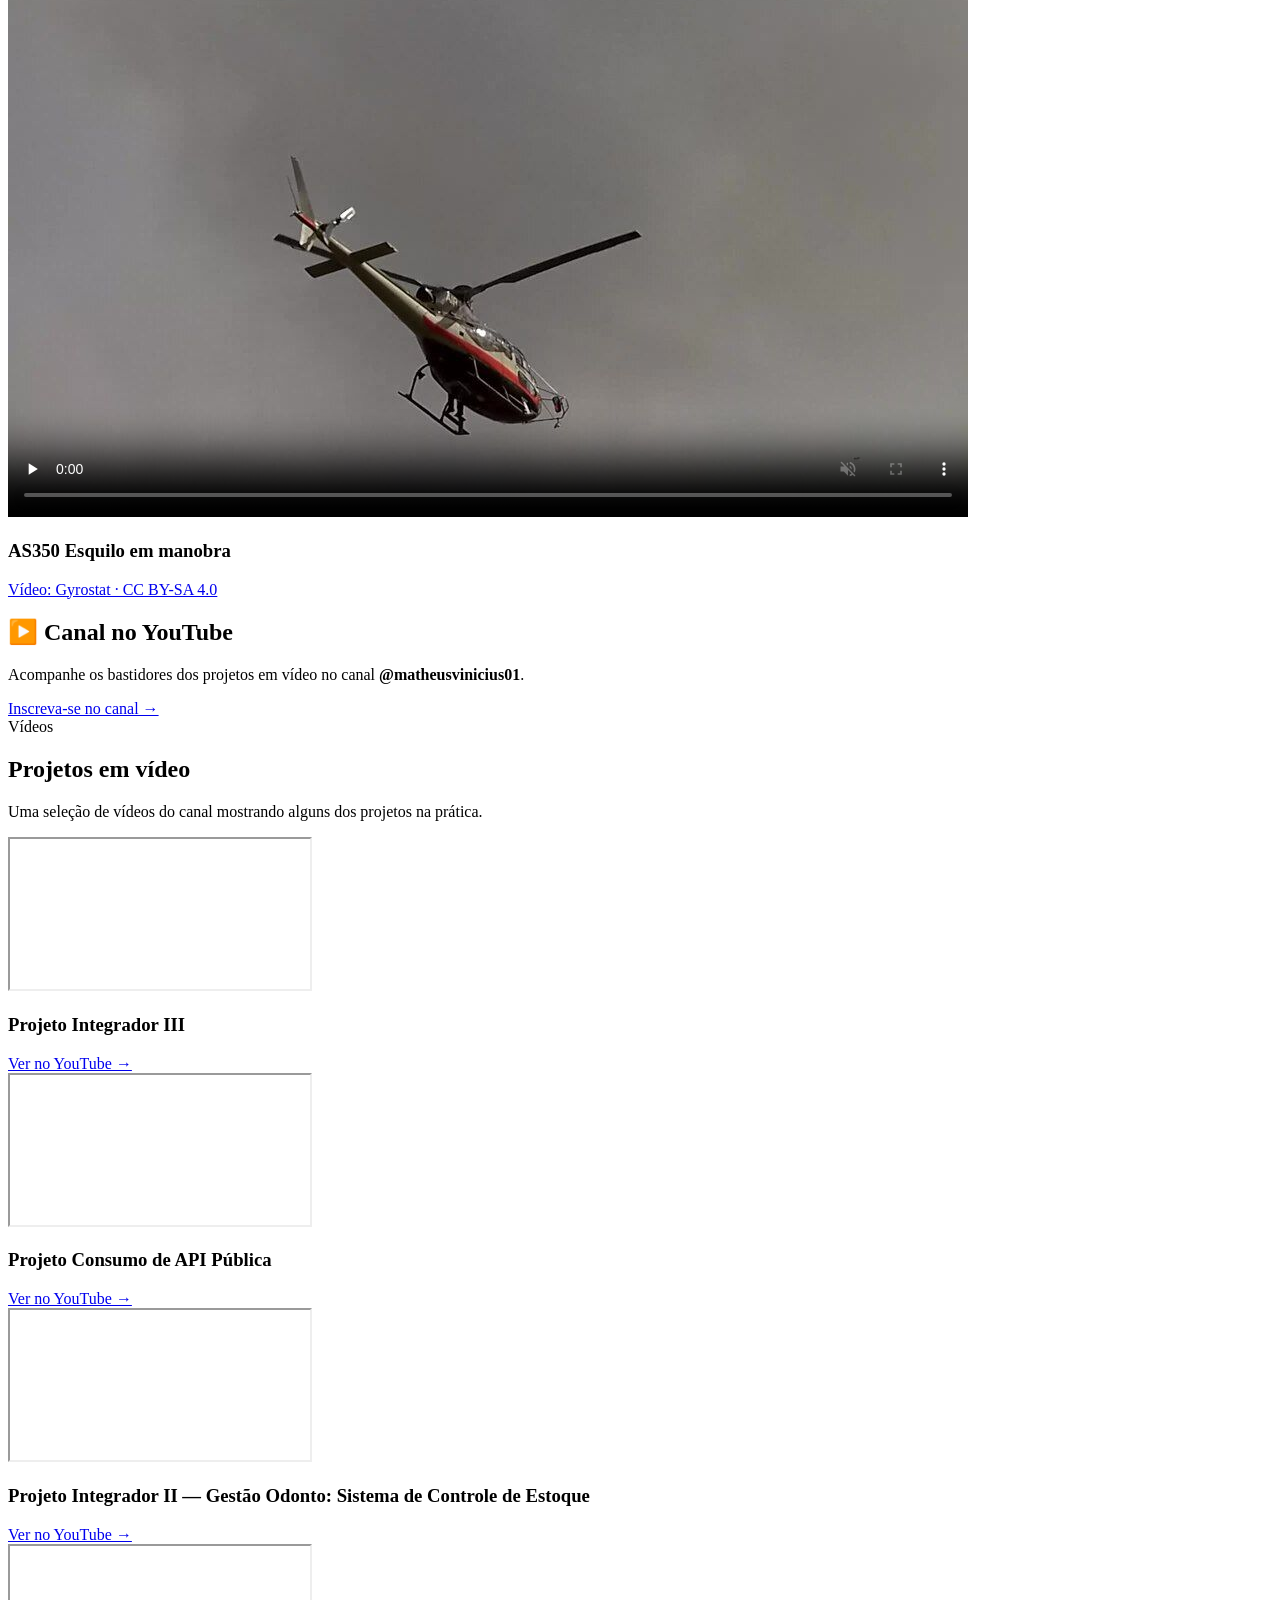
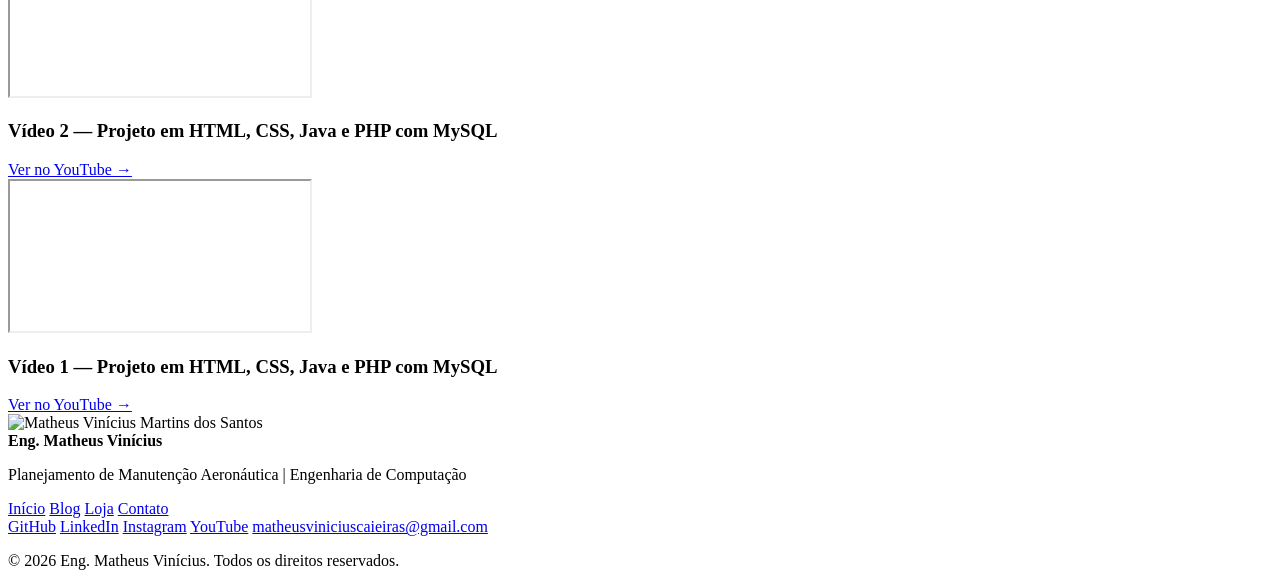
==== commit ce89aeb8: "Adiciona fotos e vídeos de helicópteros e manutenção ao site e ao blog - Hero com vídeo de fundo (EC" ====
--- a/blog/index.html
+++ b/blog/index.html
@@ -9,7 +9,7 @@
 <link rel="preconnect" href="https://fonts.googleapis.com">
 <link rel="preconnect" href="https://fonts.gstatic.com" crossorigin>
 <link href="https://fonts.googleapis.com/css2?family=Space+Grotesk:wght@500;600;700&family=Inter:wght@400;500;600&family=JetBrains+Mono:wght@400;500;600&display=swap" rel="stylesheet">
-<link rel="stylesheet" href="/Site_Matheus_engenharia/assets/css/style.css">
+<link rel="stylesheet" href="/Site_Matheus_engenharia/assets/css/style.css?v=1790353973">
 </head>
 <body>
 <header class="site-header">
@@ -23,6 +23,7 @@
     </button>
     <nav class="site-nav" id="siteNav">
       <a href="/Site_Matheus_engenharia/index.html#sobre" class="">Início</a>
+      <a href="/Site_Matheus_engenharia/index.html#aviacao">Aviação</a>
       <a href="/Site_Matheus_engenharia/index.html#projetos">Projetos</a>
       <a href="/Site_Matheus_engenharia/blog/index.html" class="active">Blog</a>
       <a href="/Site_Matheus_engenharia/loja/index.html" class="">Loja</a>
@@ -31,7 +32,14 @@
   </div>
 </header>
 
-<section class="page-hero">
+<section class="page-hero page-hero-video">
+  <div class="bg-video" aria-hidden="true" style="background-image: url('../assets/video/helicoptero-h125.jpg')">
+    <video autoplay muted loop playsinline preload="metadata" poster="../assets/video/helicoptero-h125.jpg">
+      <source src="../assets/video/helicoptero-h125.webm" type="video/webm">
+      <source src="../assets/video/helicoptero-h125.mp4" type="video/mp4">
+    </video>
+  </div>
+  <p class="media-credit">Vídeo: Airbus H125 — <a href="https://commons.wikimedia.org/wiki/File:Airbus_Helicopters_H125_(D-HAIB)_(1).webm" target="_blank" rel="noopener">Fiver, der Hellseher, CC BY-SA 4.0</a></p>
   <div class="container">
     <span class="eyebrow">Blog</span>
     <h1>Notas sobre manutenção aeronáutica, automação e tecnologia</h1>
@@ -43,8 +51,10 @@
   <div class="container">
           <div class="grid grid-3">
                   <article class="card">
-            <div class="card-thumb">Automação</div>
-            <div class="card-body">
+                          <div class="card-thumb card-thumb-img card-thumb-photo">
+                <img src="../assets/img/aviacao/manut-dados.jpg" alt="" loading="lazy">
+              </div>
+                        <div class="card-body">
               <div class="post-meta">
                 <span>24 set 2026</span>
                 <span>·</span>
@@ -58,8 +68,10 @@
             </div>
           </article>
                   <article class="card">
-            <div class="card-thumb">Planejamento</div>
-            <div class="card-body">
+                          <div class="card-thumb card-thumb-img card-thumb-photo">
+                <img src="../assets/img/aviacao/manut-towed.jpg" alt="" loading="lazy">
+              </div>
+                        <div class="card-body">
               <div class="post-meta">
                 <span>17 set 2026</span>
                 <span>·</span>
@@ -73,8 +85,10 @@
             </div>
           </article>
                   <article class="card">
-            <div class="card-thumb">Aeronavegabilidade</div>
-            <div class="card-body">
+                          <div class="card-thumb card-thumb-img card-thumb-photo">
+                <img src="../assets/img/aviacao/manut-inspecao.jpg" alt="" loading="lazy">
+              </div>
+                        <div class="card-body">
               <div class="post-meta">
                 <span>10 set 2026</span>
                 <span>·</span>
@@ -88,8 +102,8 @@
             </div>
           </article>
                   <article class="card">
-            <div class="card-thumb">Arquitetura</div>
-            <div class="card-body">
+                          <div class="card-thumb">Arquitetura</div>
+                        <div class="card-body">
               <div class="post-meta">
                 <span>01 set 2026</span>
                 <span>·</span>
@@ -103,8 +117,8 @@
             </div>
           </article>
                   <article class="card">
-            <div class="card-thumb">Banco de Dados</div>
-            <div class="card-body">
+                          <div class="card-thumb">Banco de Dados</div>
+                        <div class="card-body">
               <div class="post-meta">
                 <span>20 ago 2026</span>
                 <span>·</span>
@@ -118,8 +132,8 @@
             </div>
           </article>
                   <article class="card">
-            <div class="card-thumb">Carreira</div>
-            <div class="card-body">
+                          <div class="card-thumb">Carreira</div>
+                        <div class="card-body">
               <div class="post-meta">
                 <span>05 ago 2026</span>
                 <span>·</span>
@@ -134,6 +148,54 @@
           </article>
               </div>
       </div>
+</section>
+
+<section class="section pt-sm">
+  <div class="container">
+    <div class="section-head">
+      <span class="eyebrow">Aviação em vídeo</span>
+      <h2>Helicópteros em operação</h2>
+      <p>Modelos da mesma família dos que acompanho no planejamento de manutenção. Vídeos ilustrativos do Wikimedia Commons.</p>
+    </div>
+    <div class="grid grid-3">
+              <article class="card video-card">
+          <div class="card-thumb">
+            <video controls muted loop playsinline preload="none" poster="../assets/video/helicoptero-h125.jpg">
+              <source src="../assets/video/helicoptero-h125.webm" type="video/webm">
+              <source src="../assets/video/helicoptero-h125.mp4" type="video/mp4">
+            </video>
+          </div>
+          <div class="card-body">
+            <h3>Airbus H125 em voo</h3>
+            <a class="photo-credit" href="https://commons.wikimedia.org/wiki/File:Airbus_Helicopters_H125_(D-HAIB)_(1).webm" target="_blank" rel="noopener">Vídeo: Fiver, der Hellseher · CC BY-SA 4.0</a>
+          </div>
+        </article>
+              <article class="card video-card">
+          <div class="card-thumb">
+            <video controls muted loop playsinline preload="none" poster="../assets/video/helicoptero-ec135.jpg">
+              <source src="../assets/video/helicoptero-ec135.webm" type="video/webm">
+              <source src="../assets/video/helicoptero-ec135.mp4" type="video/mp4">
+            </video>
+          </div>
+          <div class="card-body">
+            <h3>Eurocopter EC135 decolando</h3>
+            <a class="photo-credit" href="https://commons.wikimedia.org/wiki/File:Eurocopter_ec-135.ogv" target="_blank" rel="noopener">Vídeo: Henry Kellner · CC BY-SA 4.0</a>
+          </div>
+        </article>
+              <article class="card video-card">
+          <div class="card-thumb">
+            <video controls muted loop playsinline preload="none" poster="../assets/video/helicoptero-as350.jpg">
+              <source src="../assets/video/helicoptero-as350.webm" type="video/webm">
+              <source src="../assets/video/helicoptero-as350.mp4" type="video/mp4">
+            </video>
+          </div>
+          <div class="card-body">
+            <h3>AS350 Esquilo em manobra</h3>
+            <a class="photo-credit" href="https://commons.wikimedia.org/wiki/File:Air%2B_AS350_F-GHPH_29sep14_LFBO.webm" target="_blank" rel="noopener">Vídeo: Gyrostat · CC BY-SA 4.0</a>
+          </div>
+        </article>
+          </div>
+  </div>
 </section>
 
 <section class="container pt-sm">
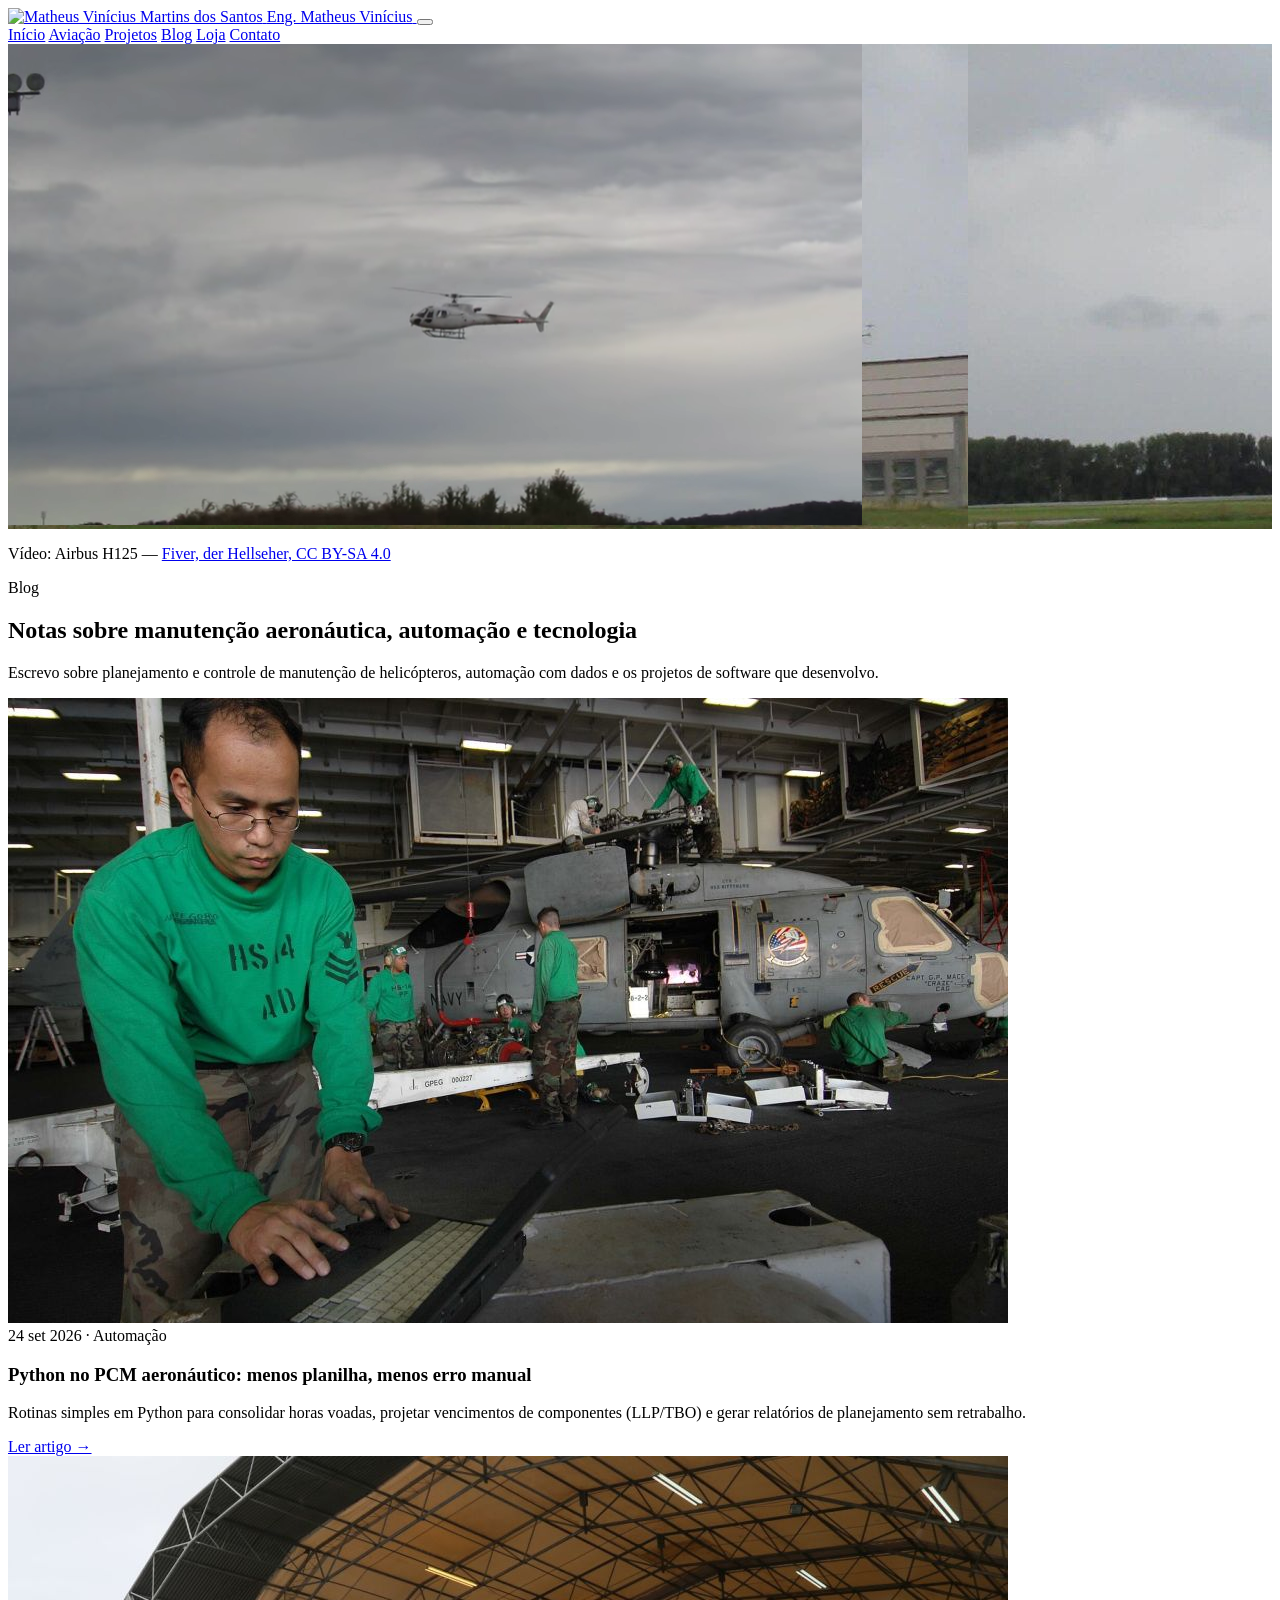
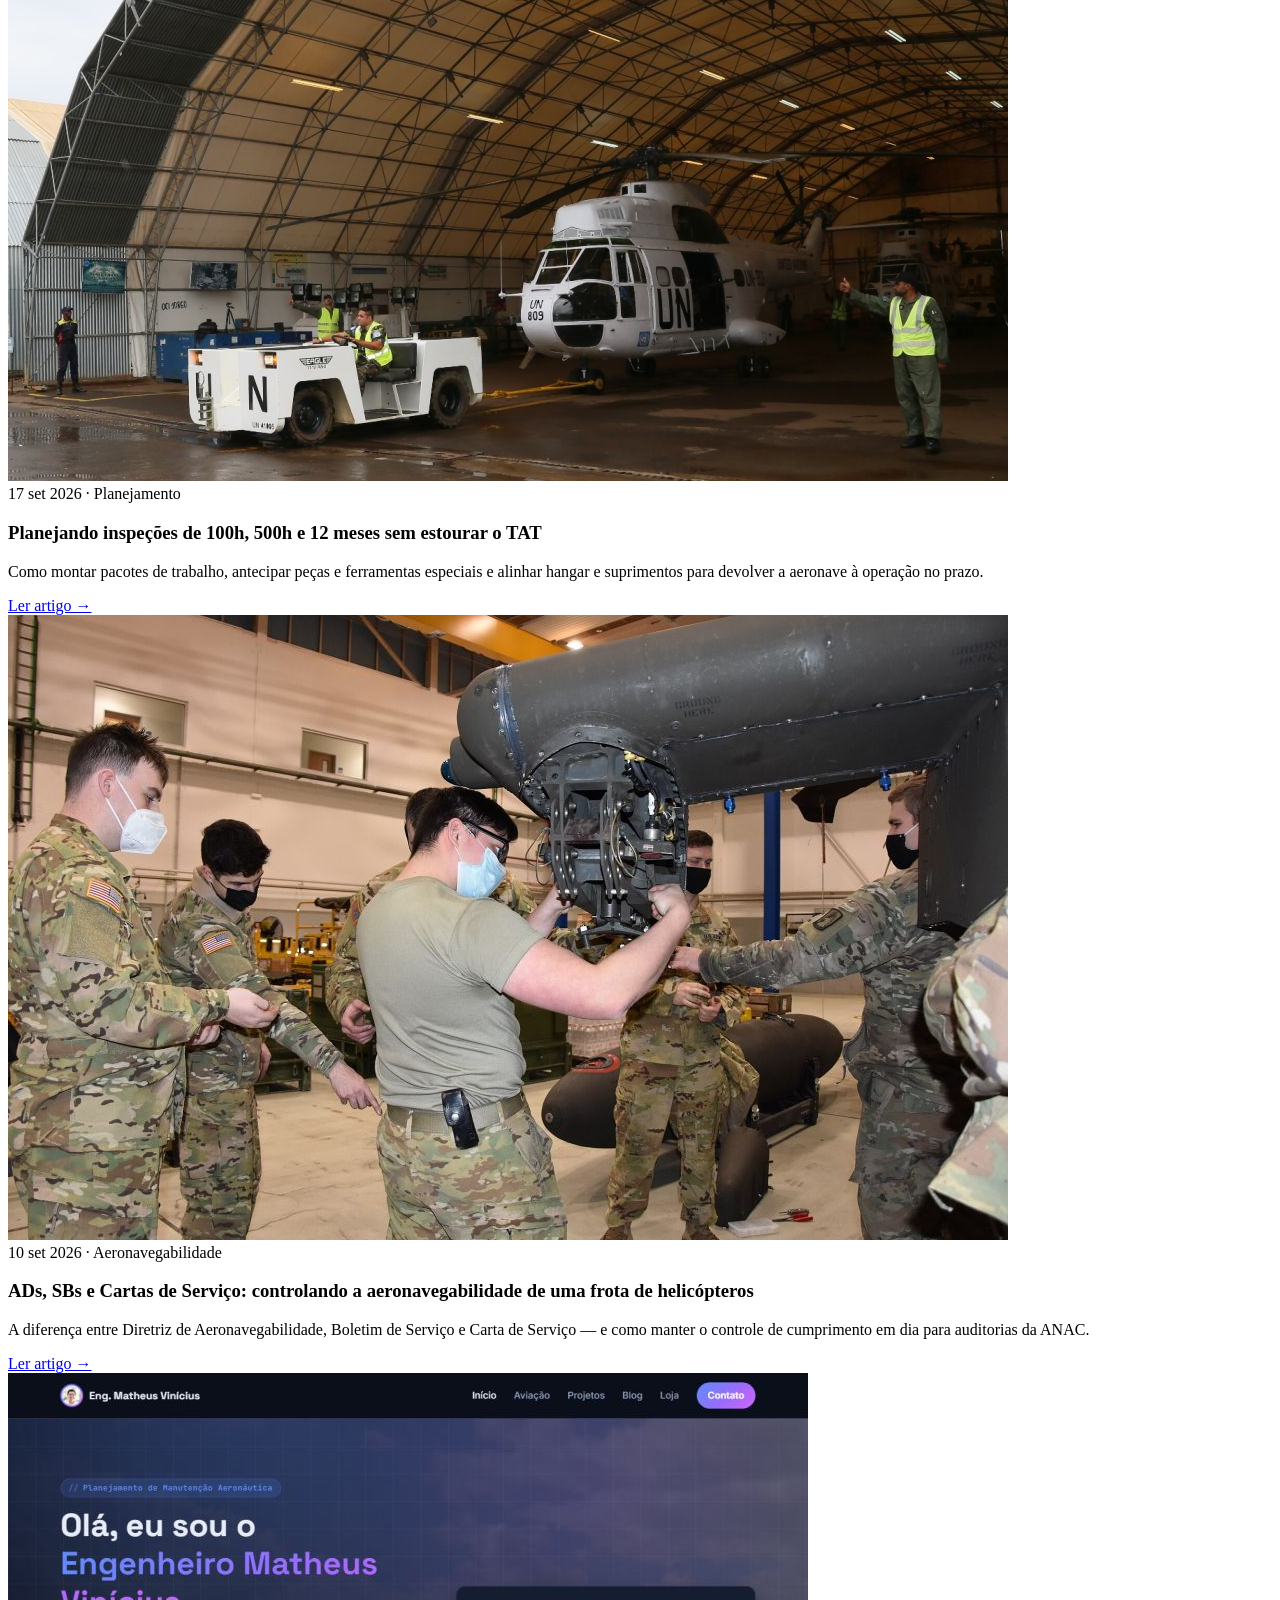
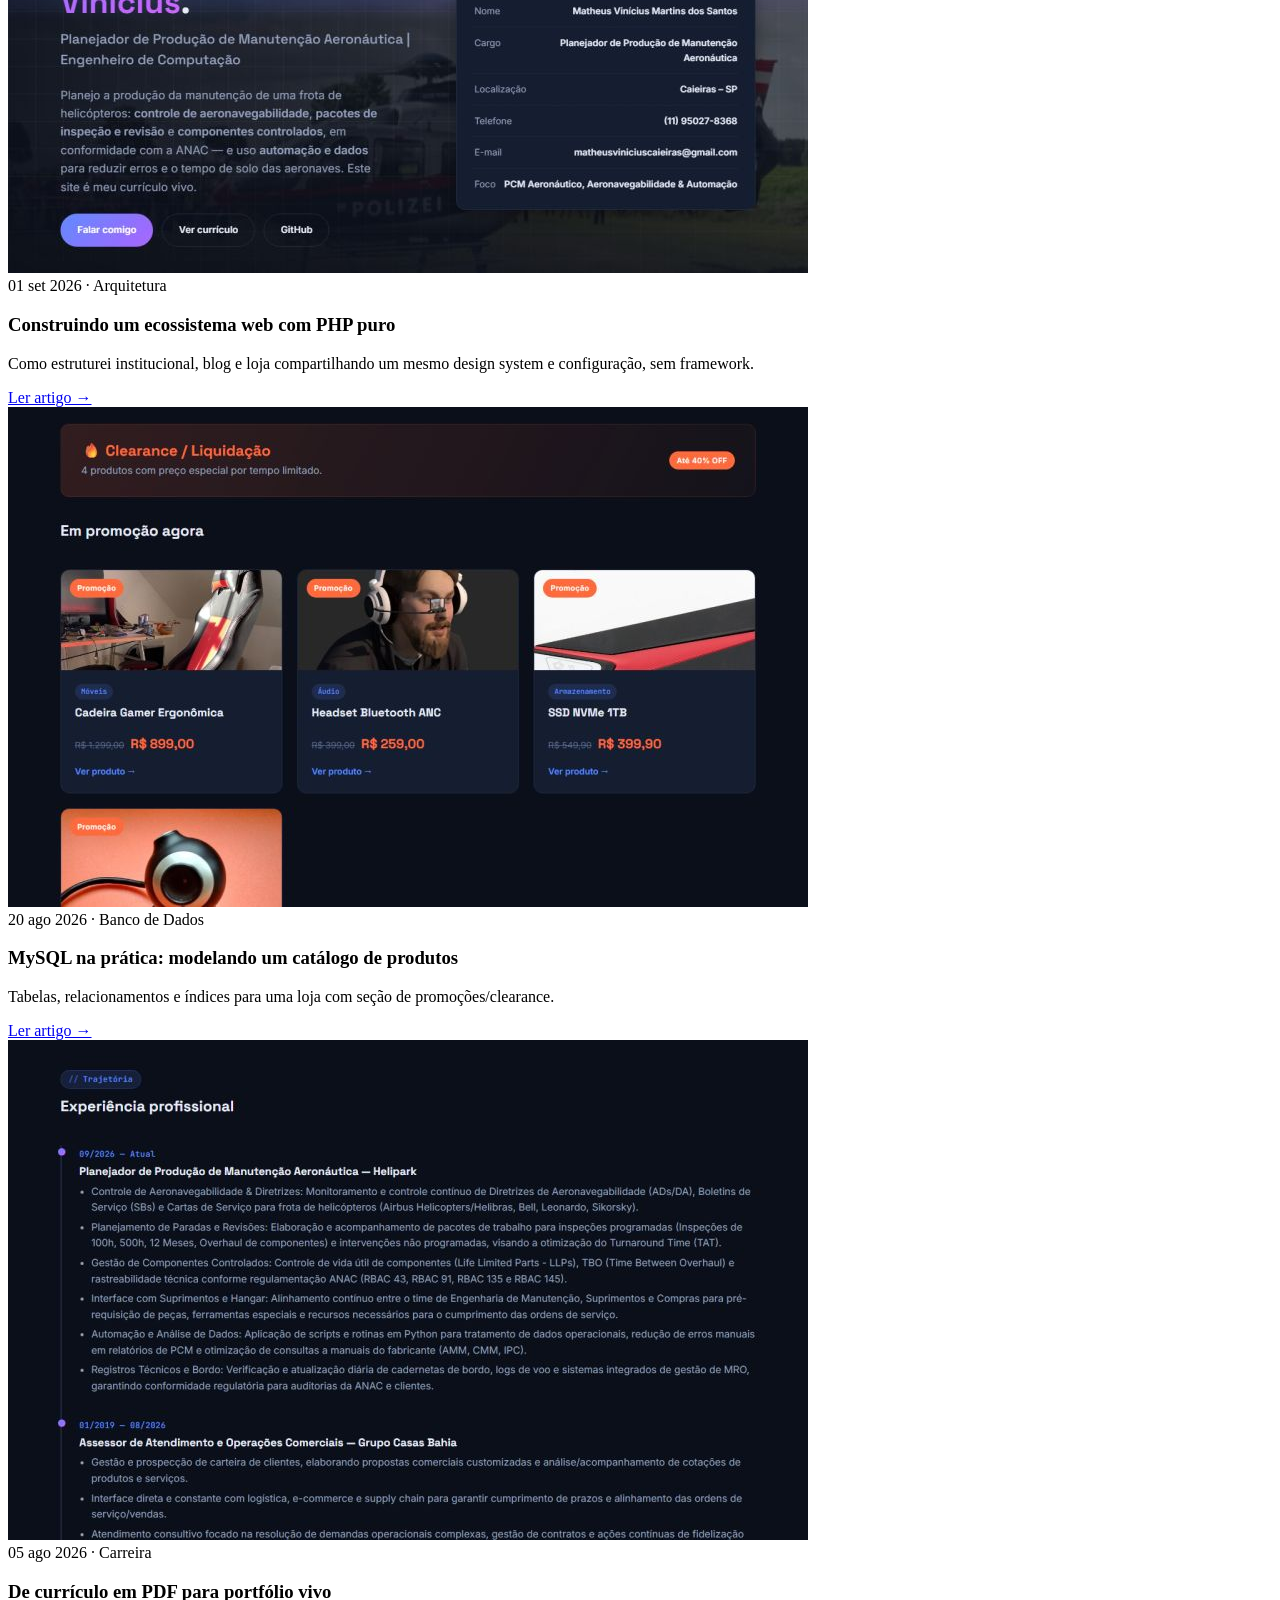
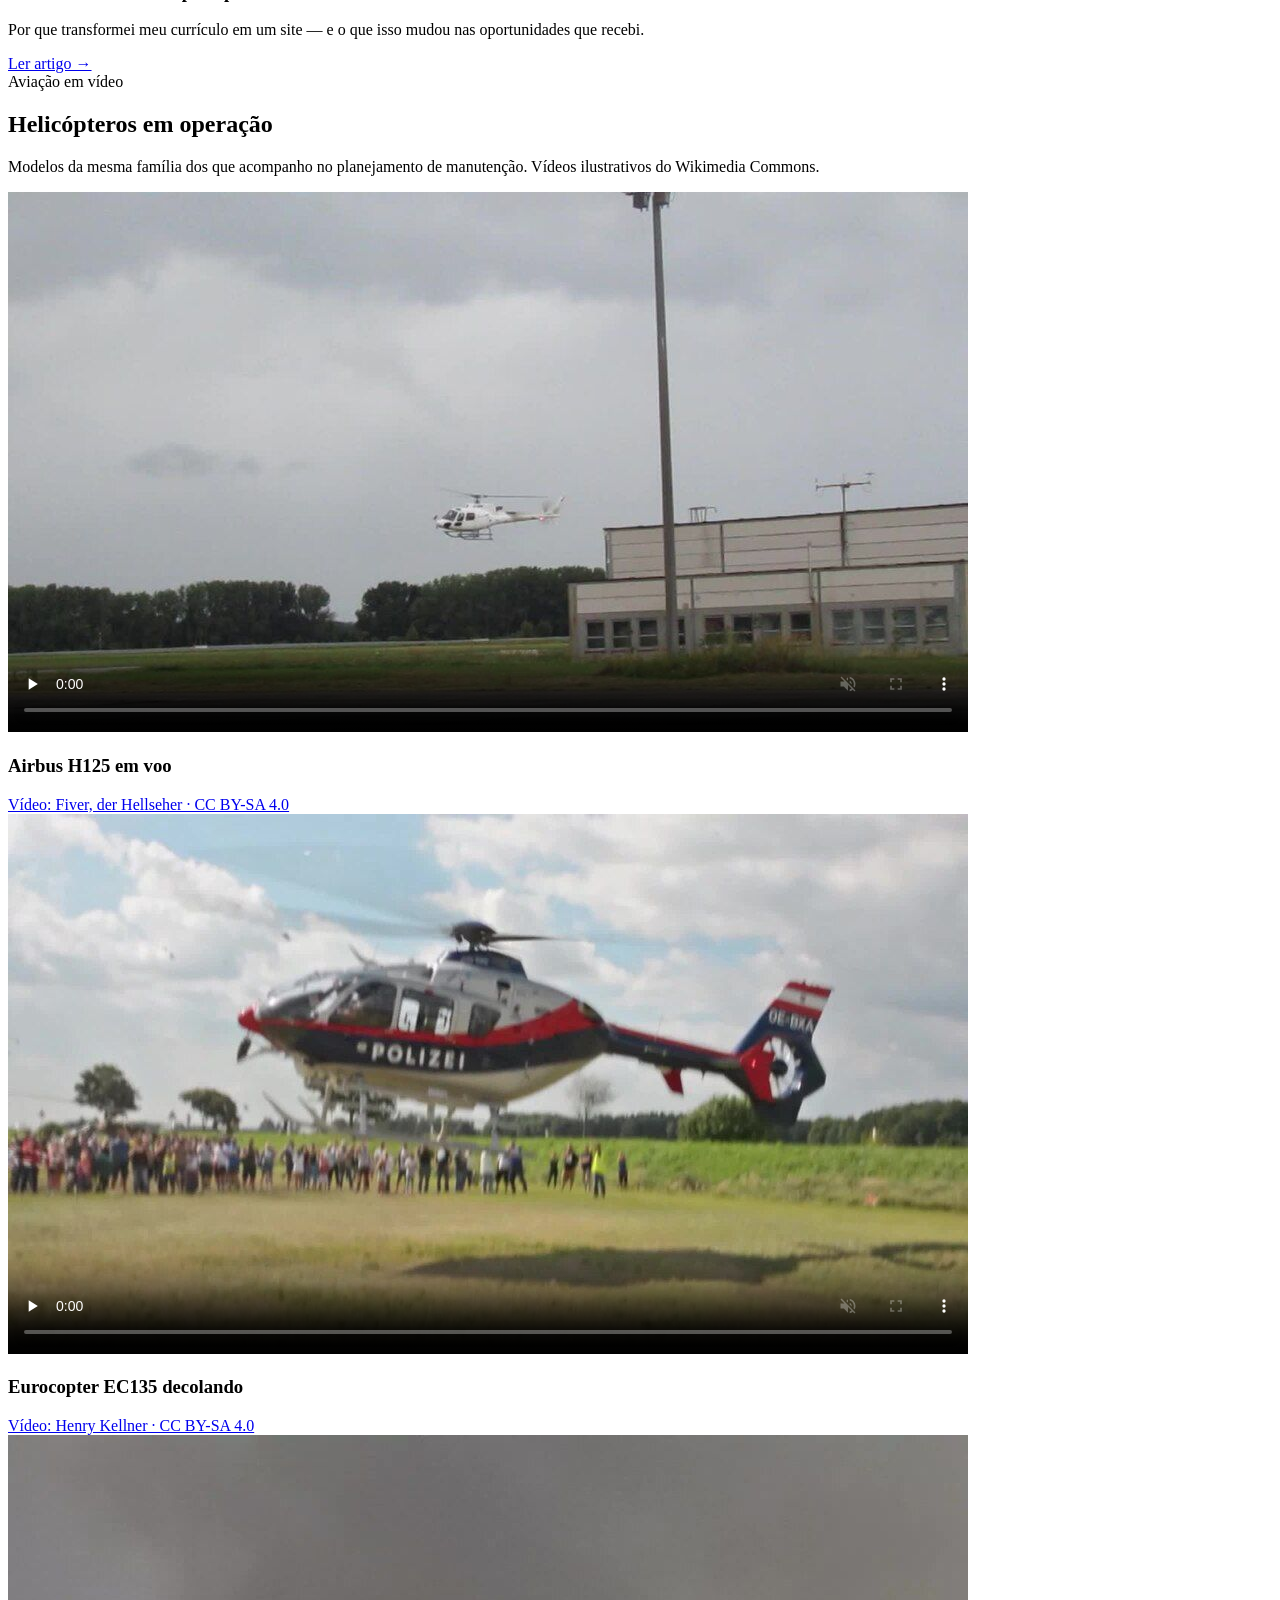
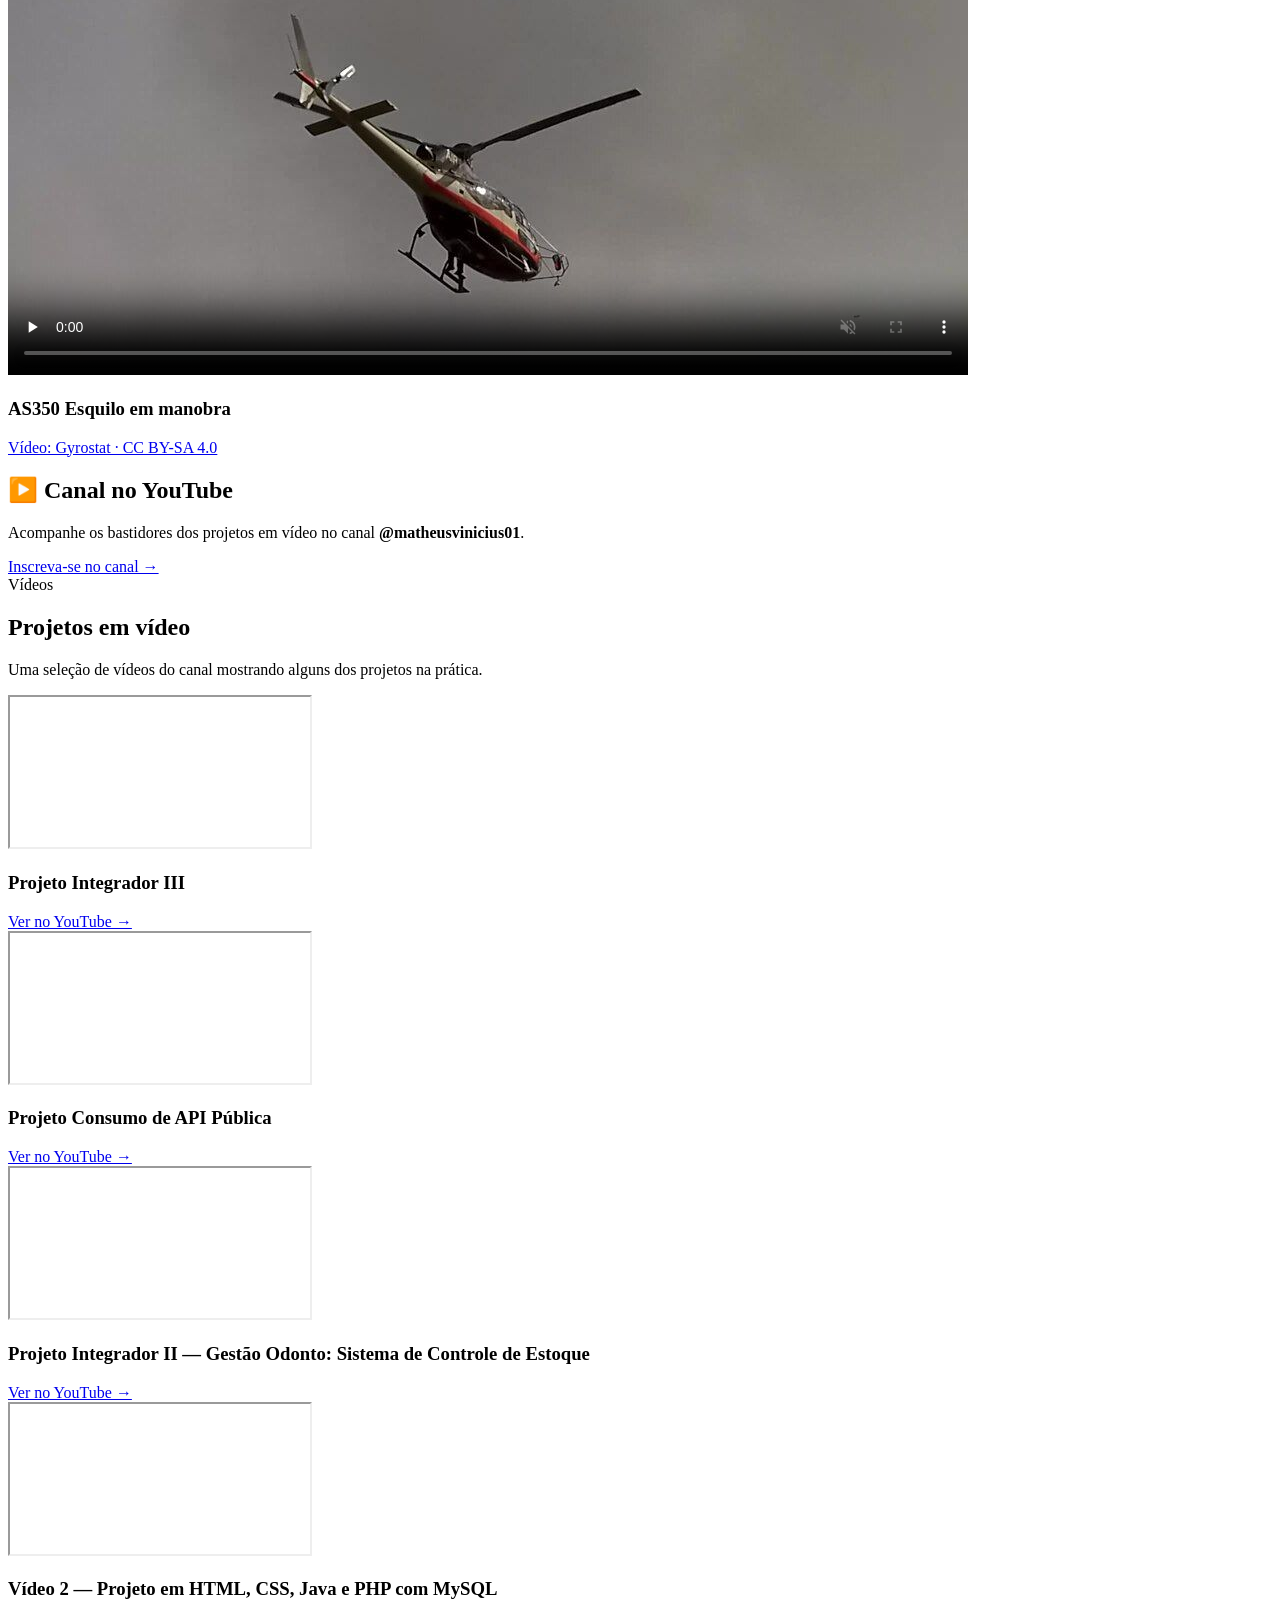
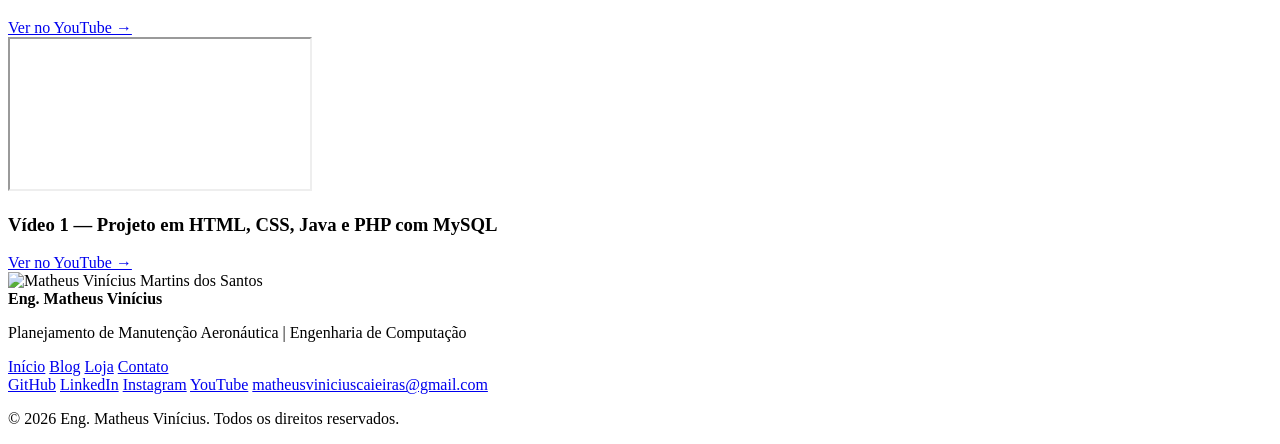
==== commit 06d5621b: "Adiciona capas aos posts de Arquitetura, Banco de Dados e Carreira - Capturas de tela do próprio sit" ====
--- a/blog/index.html
+++ b/blog/index.html
@@ -102,7 +102,9 @@
             </div>
           </article>
                   <article class="card">
-                          <div class="card-thumb">Arquitetura</div>
+                          <div class="card-thumb card-thumb-img card-thumb-photo">
+                <img src="../assets/img/blog/post-arquitetura.jpg" alt="" loading="lazy">
+              </div>
                         <div class="card-body">
               <div class="post-meta">
                 <span>01 set 2026</span>
@@ -117,7 +119,9 @@
             </div>
           </article>
                   <article class="card">
-                          <div class="card-thumb">Banco de Dados</div>
+                          <div class="card-thumb card-thumb-img card-thumb-photo">
+                <img src="../assets/img/blog/post-banco-de-dados.jpg" alt="" loading="lazy">
+              </div>
                         <div class="card-body">
               <div class="post-meta">
                 <span>20 ago 2026</span>
@@ -132,7 +136,9 @@
             </div>
           </article>
                   <article class="card">
-                          <div class="card-thumb">Carreira</div>
+                          <div class="card-thumb card-thumb-img card-thumb-photo">
+                <img src="../assets/img/blog/post-carreira.jpg" alt="" loading="lazy">
+              </div>
                         <div class="card-body">
               <div class="post-meta">
                 <span>05 ago 2026</span>
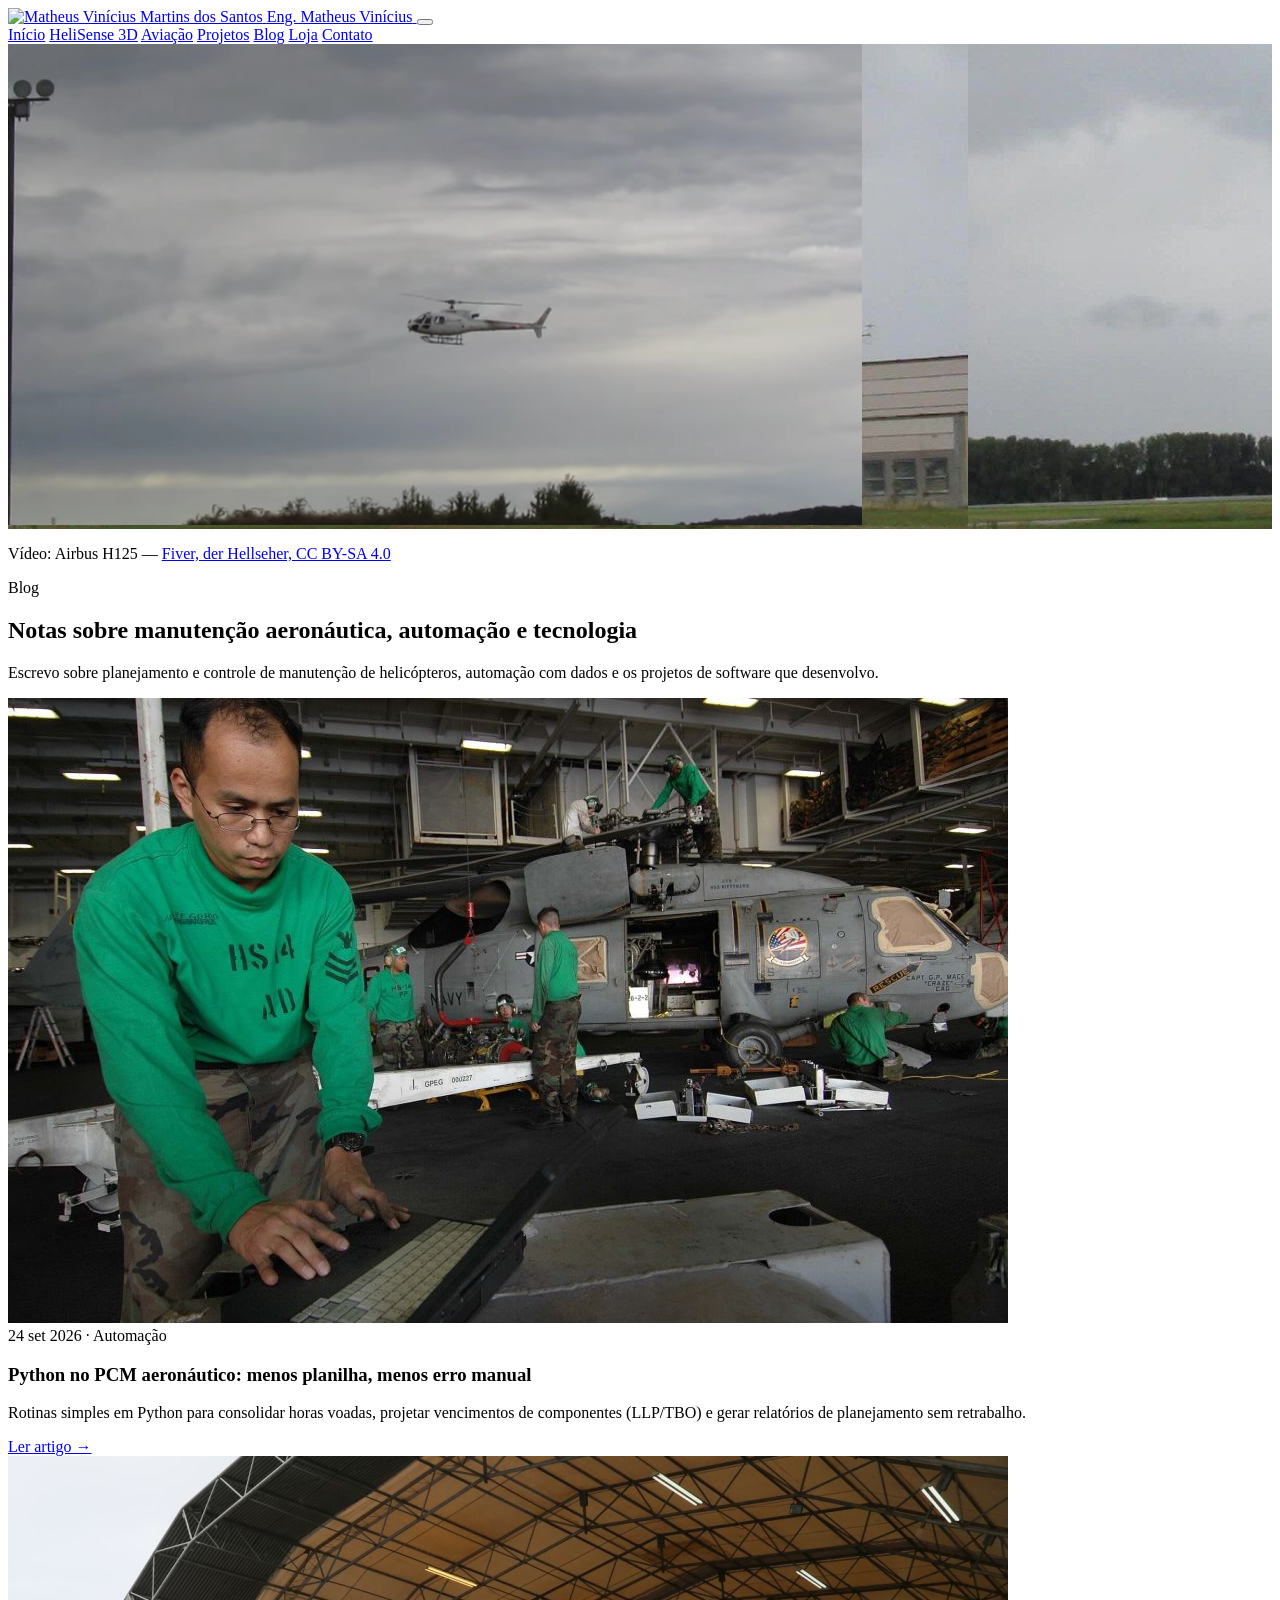
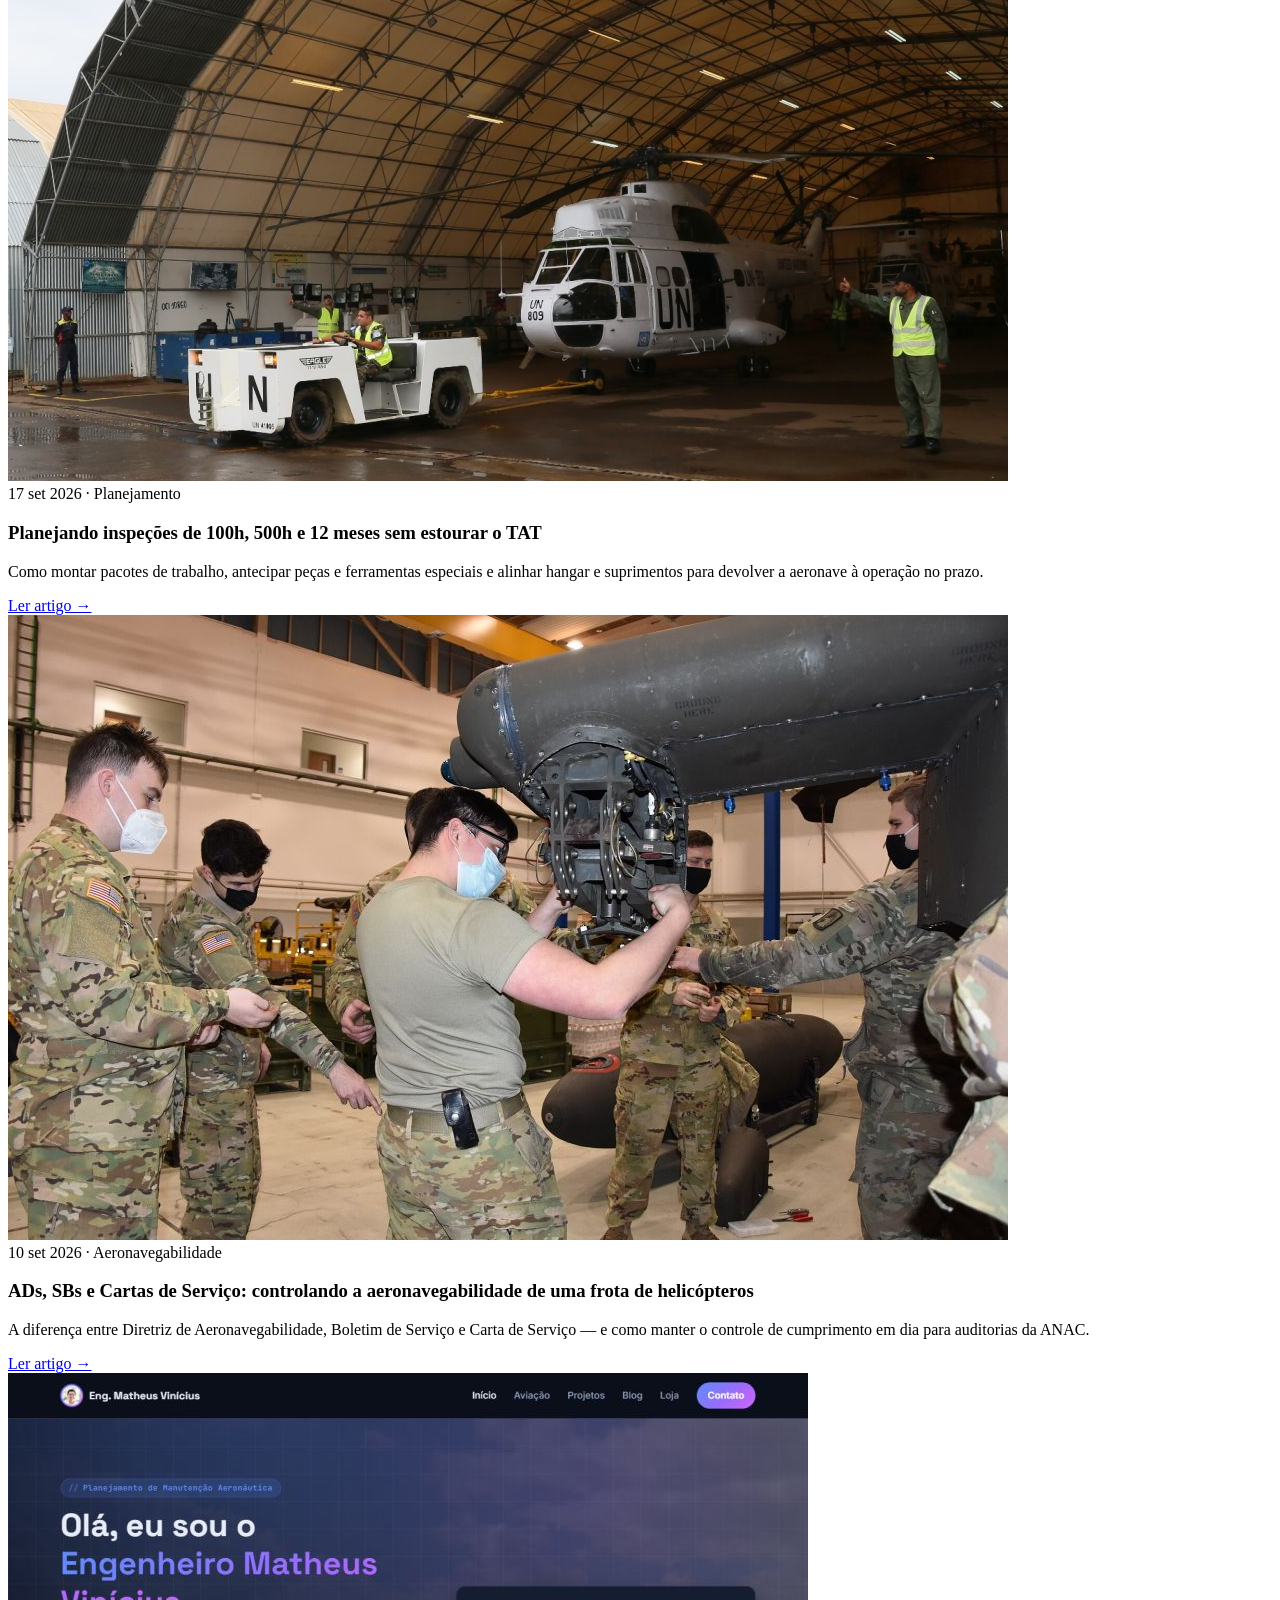
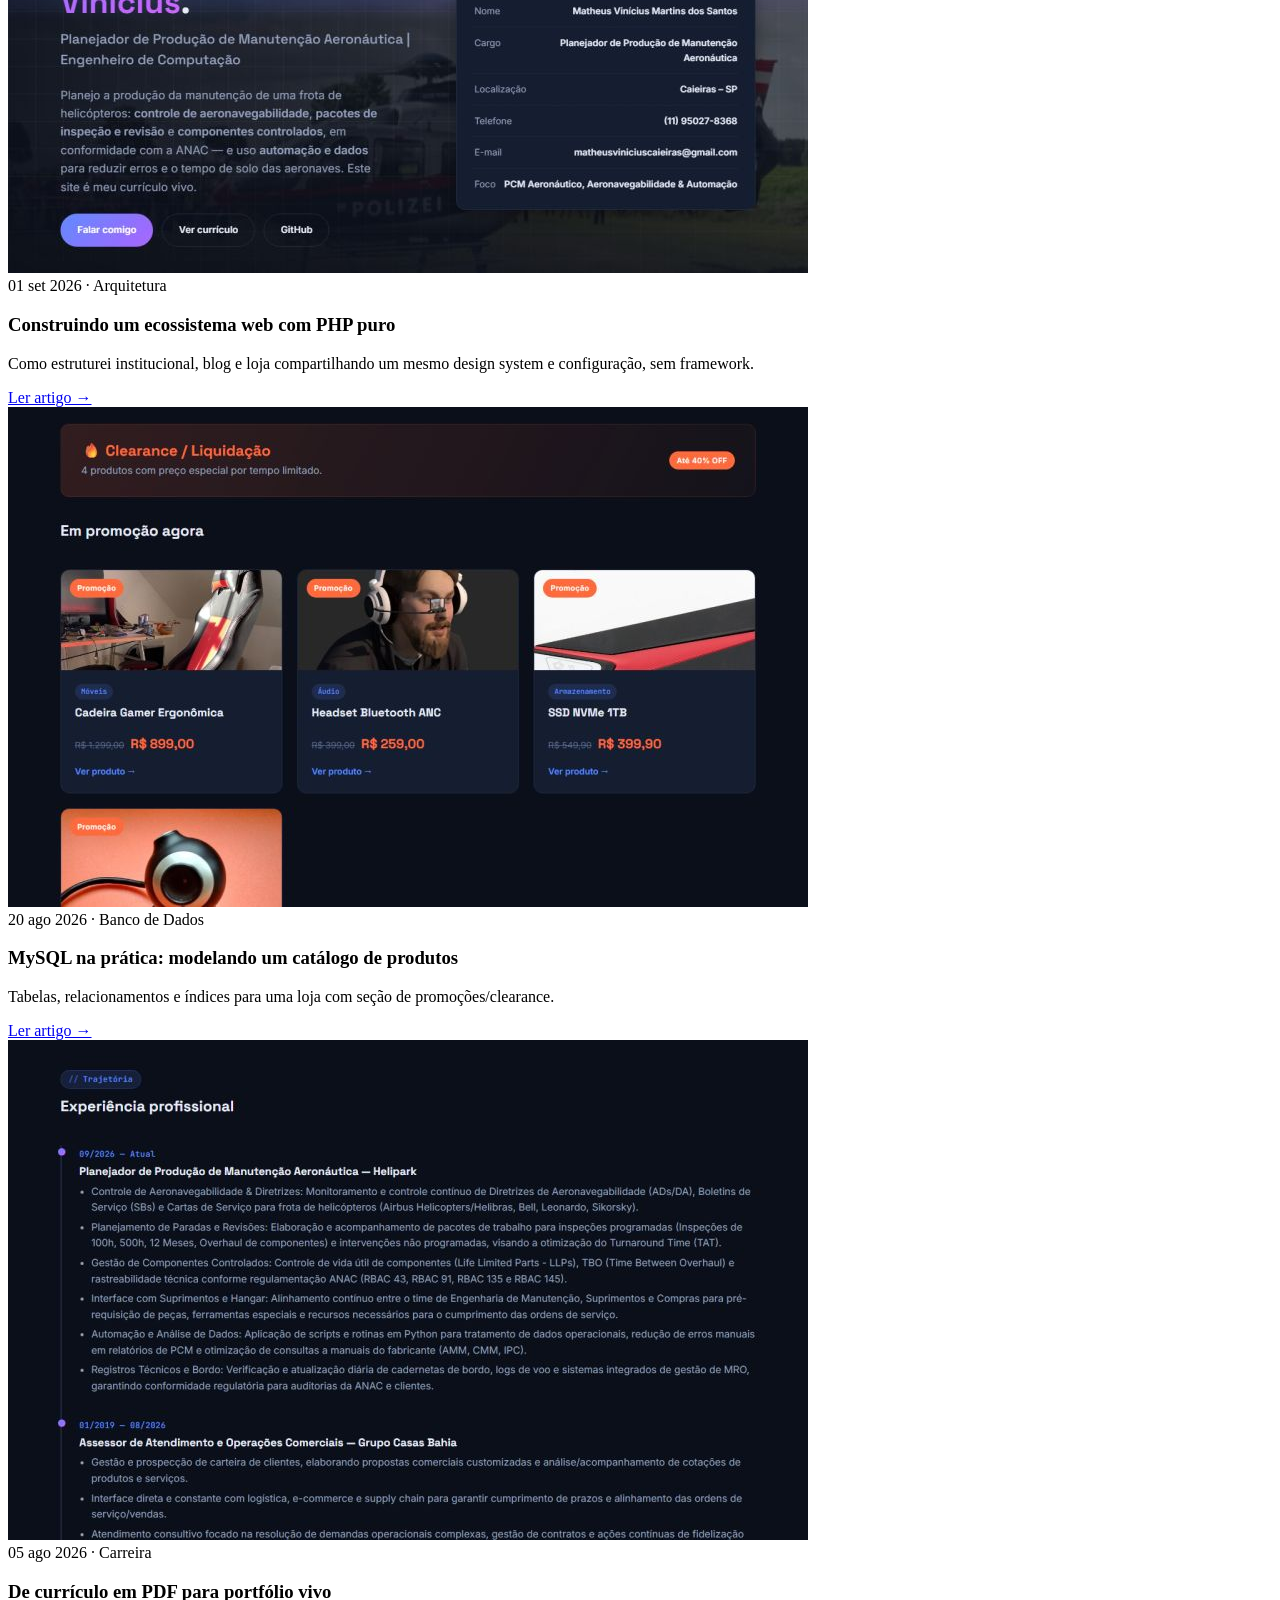
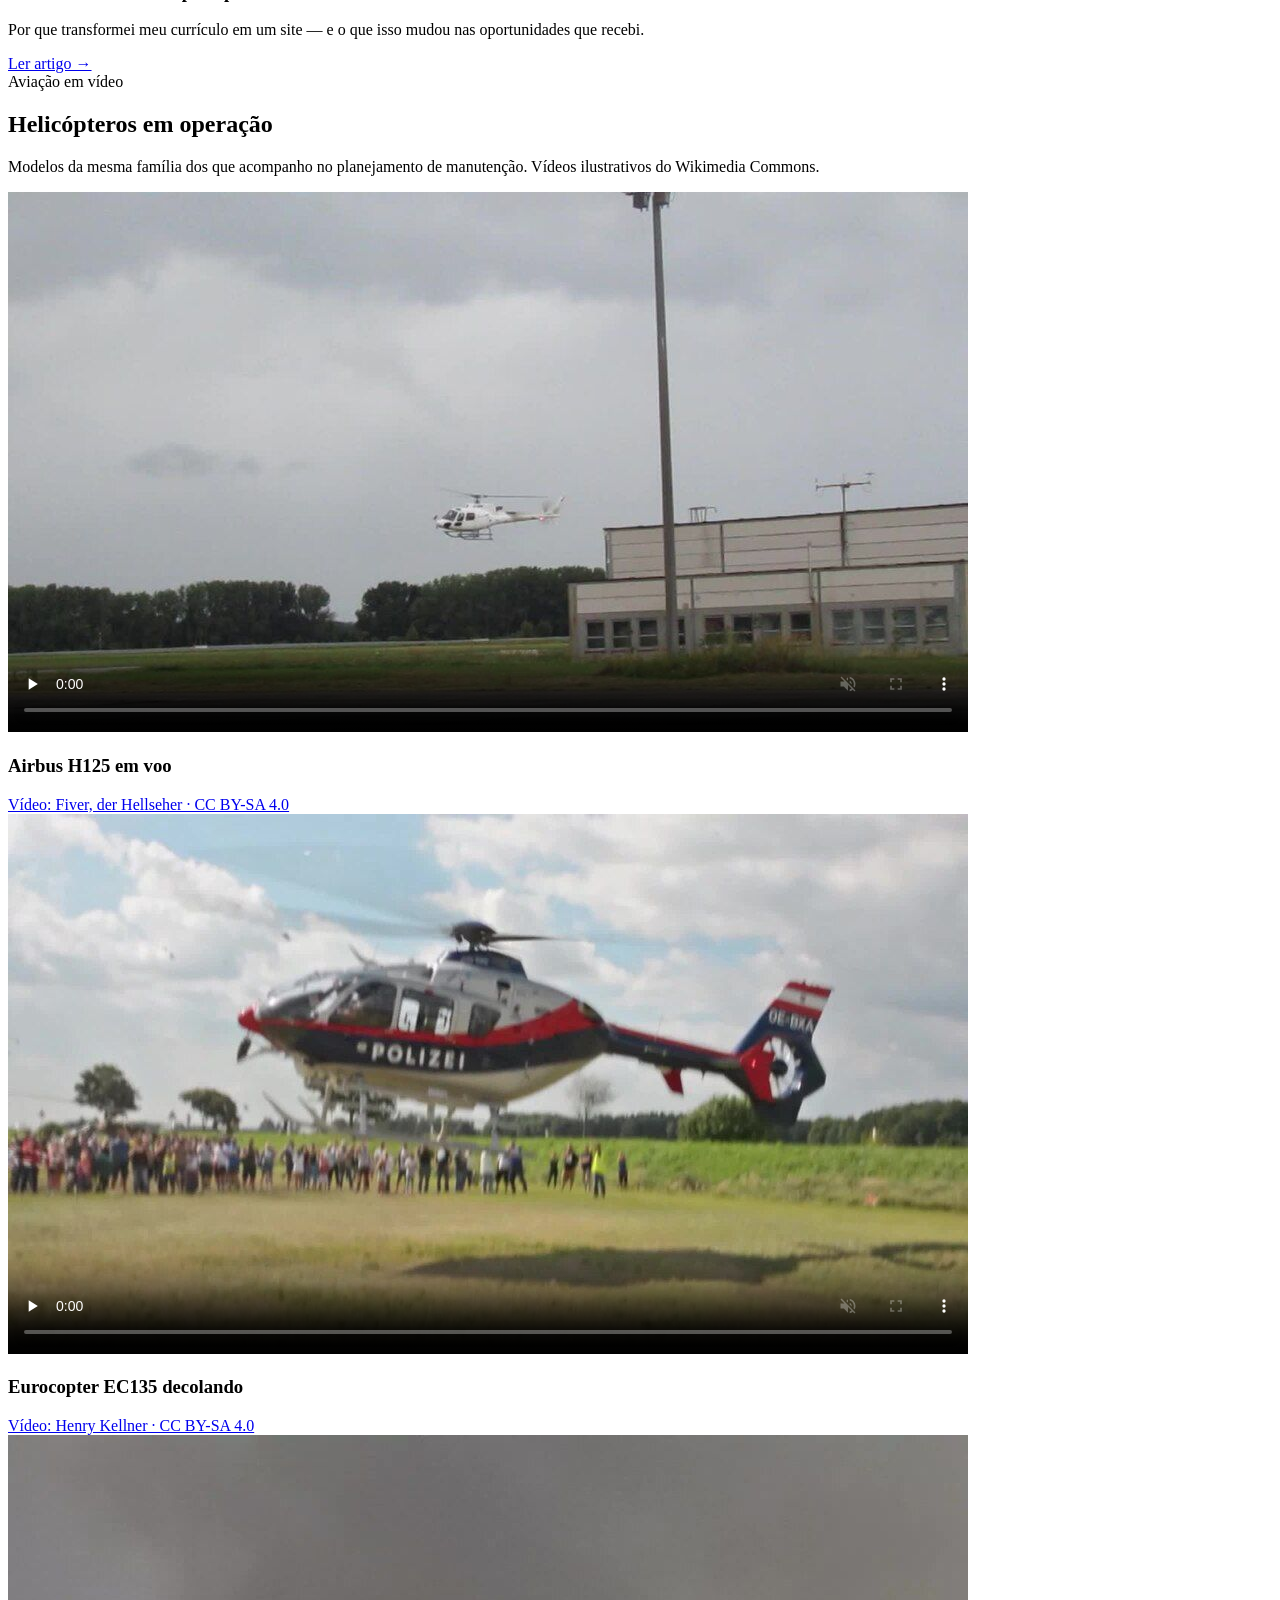
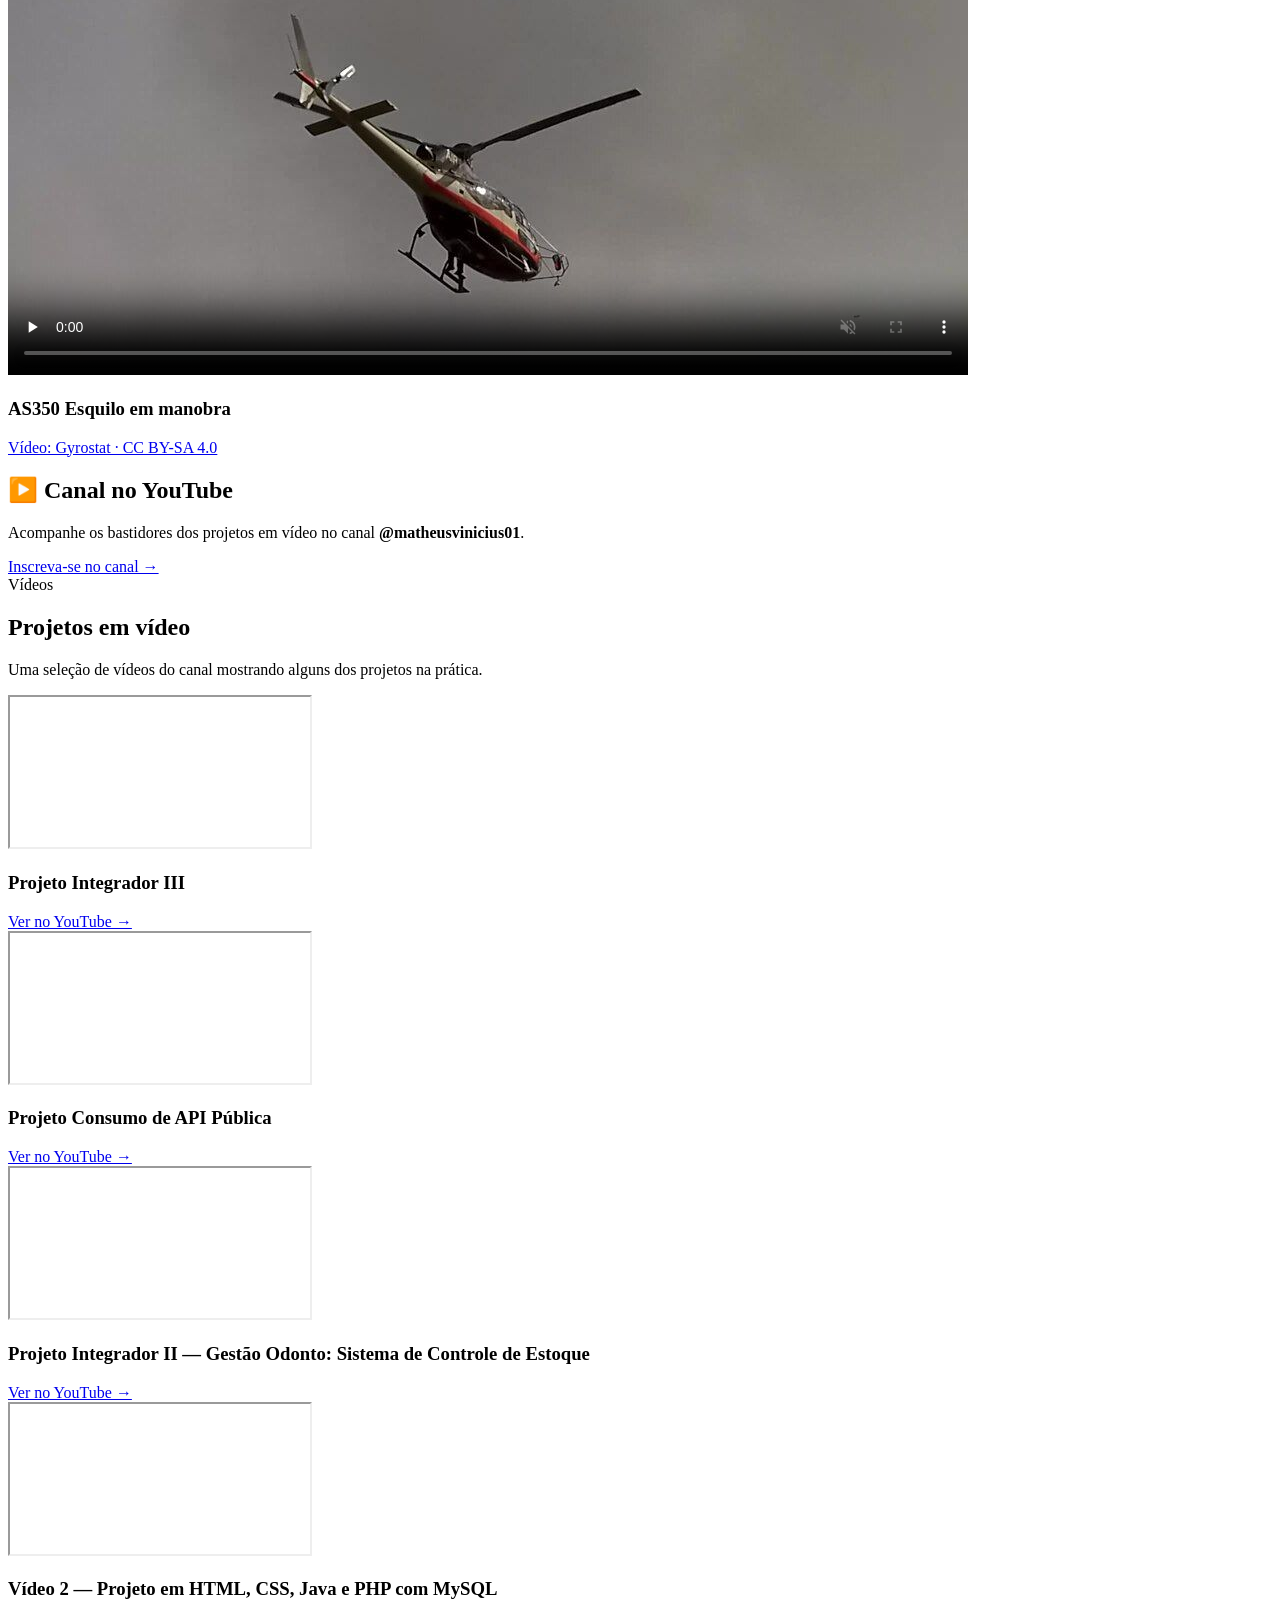
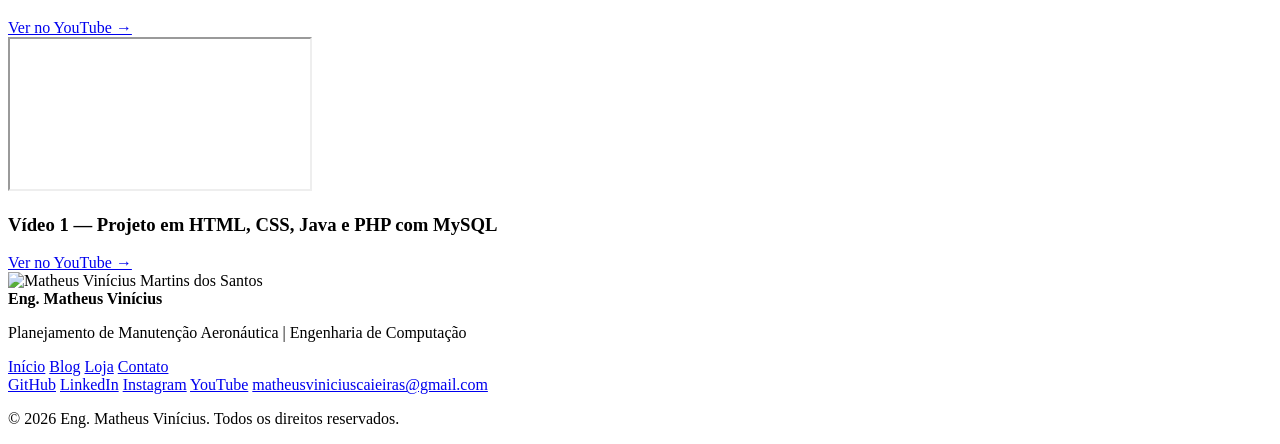
==== commit 2fd00ecd: "HeliSense 3D como projeto em destaque no portfólio - Seção "Projeto em destaque" logo após a apresen" ====
--- a/blog/index.html
+++ b/blog/index.html
@@ -9,7 +9,7 @@
 <link rel="preconnect" href="https://fonts.googleapis.com">
 <link rel="preconnect" href="https://fonts.gstatic.com" crossorigin>
 <link href="https://fonts.googleapis.com/css2?family=Space+Grotesk:wght@500;600;700&family=Inter:wght@400;500;600&family=JetBrains+Mono:wght@400;500;600&display=swap" rel="stylesheet">
-<link rel="stylesheet" href="/Site_Matheus_engenharia/assets/css/style.css?v=1790353973">
+<link rel="stylesheet" href="/Site_Matheus_engenharia/assets/css/style.css?v=1795484165">
 </head>
 <body>
 <header class="site-header">
@@ -23,6 +23,7 @@
     </button>
     <nav class="site-nav" id="siteNav">
       <a href="/Site_Matheus_engenharia/index.html#sobre" class="">Início</a>
+      <a href="/Site_Matheus_engenharia/index.html#helisense" class="nav-destaque">HeliSense 3D</a>
       <a href="/Site_Matheus_engenharia/index.html#aviacao">Aviação</a>
       <a href="/Site_Matheus_engenharia/index.html#projetos">Projetos</a>
       <a href="/Site_Matheus_engenharia/blog/index.html" class="active">Blog</a>
